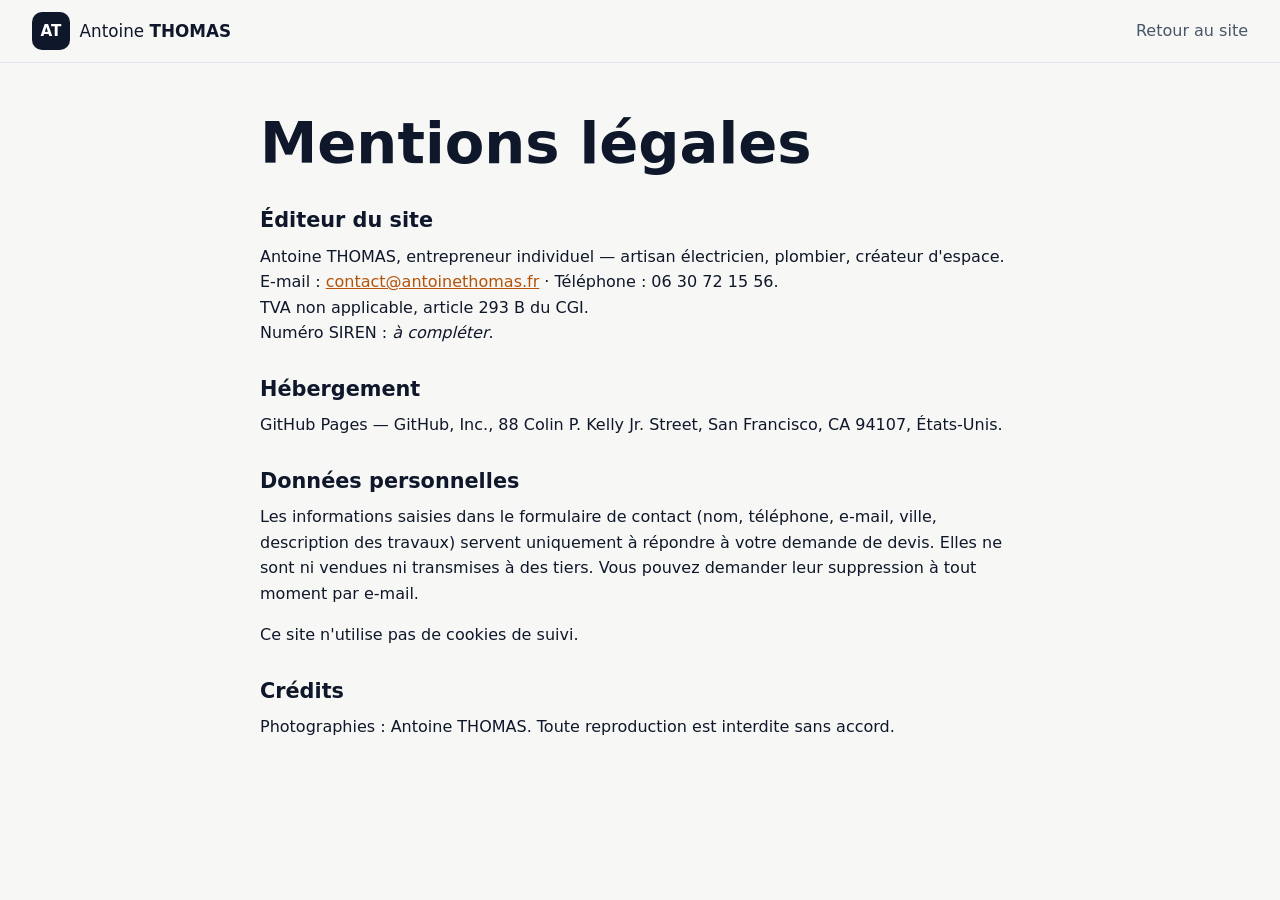
==== mentions-legales.html @ 08224533 "Première version du site antoinethomas.fr" ====
<!doctype html>
<html lang="fr">
<head>
  <meta charset="utf-8">
  <meta name="viewport" content="width=device-width, initial-scale=1">
  <title>Mentions légales — Antoine THOMAS</title>
  <meta name="robots" content="noindex">
  <link rel="icon" href="favicon.svg" type="image/svg+xml">
  <link rel="stylesheet" href="style.css">
</head>
<body>
<header class="topbar">
  <a class="brand" href="index.html"><span class="brand-mark" aria-hidden="true">AT</span><span class="brand-text">Antoine <strong>THOMAS</strong></span></a>
  <nav class="nav"><a href="index.html">Retour au site</a></nav>
</header>
<main class="container legal">
  <h1>Mentions légales</h1>
  <h2>Éditeur du site</h2>
  <p>Antoine THOMAS, entrepreneur individuel — artisan électricien, plombier, créateur d'espace.<br>
  E-mail : <a href="mailto:contact@antoinethomas.fr">contact@antoinethomas.fr</a> · Téléphone : 06 30 72 15 56.<br>
  TVA non applicable, article 293 B du CGI.<br>
  Numéro SIREN : <em>à compléter</em>.</p>
  <h2>Hébergement</h2>
  <p>GitHub Pages — GitHub, Inc., 88 Colin P. Kelly Jr. Street, San Francisco, CA 94107, États-Unis.</p>
  <h2>Données personnelles</h2>
  <p>Les informations saisies dans le formulaire de contact (nom, téléphone, e-mail, ville, description des travaux) servent uniquement à répondre à votre demande de devis. Elles ne sont ni vendues ni transmises à des tiers. Vous pouvez demander leur suppression à tout moment par e-mail.</p>
  <p>Ce site n'utilise pas de cookies de suivi.</p>
  <h2>Crédits</h2>
  <p>Photographies : Antoine THOMAS. Toute reproduction est interdite sans accord.</p>
</main>
</body>
</html>
---- style.css ----
:root {
  --bg: #f7f7f5;
  --bg-alt: #ffffff;
  --ink: #0f172a;
  --ink-soft: #475569;
  --line: #e2e8f0;
  --accent: #d97706;
  --accent-ink: #b45309;
  --accent-soft: #fff4e0;
  --dark: #0f172a;
  --dark-2: #1e293b;
  --radius: 14px;
  --shadow: 0 10px 30px rgba(15, 23, 42, .08);
  --font-title: "Outfit", "Segoe UI", system-ui, sans-serif;
  --font-body: "Inter", "Segoe UI", system-ui, sans-serif;
}

* { box-sizing: border-box; }
html { scroll-behavior: smooth; }
body {
  margin: 0;
  font-family: var(--font-body);
  color: var(--ink);
  background: var(--bg);
  line-height: 1.6;
  -webkit-font-smoothing: antialiased;
}
img { max-width: 100%; display: block; }
a { color: var(--accent-ink); }
h1, h2, h3 { font-family: var(--font-title); line-height: 1.15; margin: 0 0 .5em; }
h1 { font-size: clamp(2.2rem, 5vw, 3.6rem); font-weight: 700; }
h2 { font-size: clamp(1.7rem, 3.2vw, 2.4rem); font-weight: 700; }
h3 { font-size: 1.2rem; font-weight: 700; }
p { margin: 0 0 1em; }

.container { width: min(1120px, 100% - 2rem); margin-inline: auto; }
.section { padding-block: clamp(3.5rem, 8vw, 6rem); }
.section-alt { background: var(--bg-alt); border-top: 1px solid var(--line); border-bottom: 1px solid var(--line); }
.section-intro { color: var(--ink-soft); max-width: 60ch; }
.eyebrow {
  text-transform: uppercase;
  letter-spacing: .12em;
  font-size: .78rem;
  font-weight: 600;
  color: var(--accent-ink);
  margin-bottom: .6em;
}

/* Buttons */
.btn {
  display: inline-flex; align-items: center; justify-content: center; gap: .5rem;
  padding: .85rem 1.4rem; border-radius: 999px; font-weight: 600; text-decoration: none;
  border: 1px solid transparent; cursor: pointer; font-family: var(--font-body); font-size: 1rem;
  transition: transform .15s ease, box-shadow .15s ease, background .15s ease;
}
.btn:hover { transform: translateY(-1px); }
.btn-primary { background: var(--accent); color: #fff; box-shadow: 0 6px 18px rgba(217, 119, 6, .35); }
.btn-primary:hover { background: var(--accent-ink); }
.btn-ghost { background: transparent; color: #fff; border-color: rgba(255,255,255,.45); }
.btn-ghost:hover { background: rgba(255,255,255,.1); }
.btn-small { padding: .55rem 1rem; font-size: .92rem; }

/* Top bar */
.topbar {
  position: sticky; top: 0; z-index: 20;
  display: flex; align-items: center; gap: 1.5rem;
  padding: .75rem clamp(1rem, 3vw, 2rem);
  background: rgba(247, 247, 245, .9);
  backdrop-filter: blur(10px);
  border-bottom: 1px solid var(--line);
}
.brand { display: flex; align-items: center; gap: .6rem; text-decoration: none; color: var(--ink); margin-right: auto; }
.brand-mark {
  width: 38px; height: 38px; border-radius: 10px; display: grid; place-items: center;
  background: var(--dark); color: #fff; font-family: var(--font-title); font-weight: 700; font-size: .95rem;
}
.brand-text { font-family: var(--font-title); font-size: 1.05rem; }
.nav { display: flex; gap: 1.4rem; }
.nav a { text-decoration: none; color: var(--ink-soft); font-weight: 500; }
.nav a:hover { color: var(--ink); }
.nav-toggle { display: none; background: none; border: 0; padding: .4rem; cursor: pointer; }
.nav-toggle span { display: block; width: 24px; height: 2px; background: var(--ink); margin: 5px 0; border-radius: 2px; }
.mobile-nav { display: flex; flex-direction: column; background: var(--bg-alt); border-bottom: 1px solid var(--line); }
.mobile-nav a { padding: .9rem 1.5rem; text-decoration: none; color: var(--ink); font-weight: 500; border-top: 1px solid var(--line); }

/* Hero */
.hero {
  background:
    radial-gradient(900px 500px at 85% -10%, rgba(217, 119, 6, .35), transparent 60%),
    linear-gradient(160deg, var(--dark) 0%, var(--dark-2) 100%);
  color: #fff;
  padding-block: clamp(4rem, 10vw, 7.5rem);
}
.hero-inner { width: min(1120px, 100% - 2rem); margin-inline: auto; max-width: 720px; margin-left: max(1rem, (100% - 1120px) / 2); }
.hero .eyebrow { color: #fbbf24; }
.hero .accent { color: #fbbf24; }
.lead { font-size: 1.15rem; color: rgba(255,255,255,.82); max-width: 56ch; }
.hero-actions { display: flex; flex-wrap: wrap; gap: .8rem; margin: 1.6rem 0; }
.hero-points { display: flex; flex-wrap: wrap; gap: .6rem 1.4rem; padding: 0; margin: 0; list-style: none; color: rgba(255,255,255,.8); font-size: .95rem; }
.hero-points li::before { content: "✓"; color: #fbbf24; margin-right: .45rem; font-weight: 700; }

/* Cards */
.cards { display: grid; grid-template-columns: repeat(auto-fit, minmax(260px, 1fr)); gap: 1.2rem; margin-top: 1.5rem; }
.card { background: var(--bg-alt); border: 1px solid var(--line); border-radius: var(--radius); padding: 1.6rem; box-shadow: var(--shadow); }
.card p { color: var(--ink-soft); margin: 0; }
.card-icon { width: 48px; height: 48px; border-radius: 12px; background: var(--accent-soft); display: grid; place-items: center; margin-bottom: 1rem; }
.card-icon svg { width: 26px; height: 26px; fill: var(--accent); }

/* Portfolio */
.filters { display: flex; flex-wrap: wrap; gap: .5rem; margin: 1.2rem 0 1.6rem; }
.chip {
  border: 1px solid var(--line); background: var(--bg-alt); color: var(--ink-soft);
  padding: .45rem 1rem; border-radius: 999px; cursor: pointer; font: inherit; font-size: .92rem; font-weight: 500;
}
.chip.is-active { background: var(--dark); color: #fff; border-color: var(--dark); }
.portfolio { display: grid; grid-template-columns: repeat(auto-fill, minmax(320px, 1fr)); gap: 1.4rem; }
.portfolio-empty { color: var(--ink-soft); grid-column: 1 / -1; }
.project { background: var(--bg); border: 1px solid var(--line); border-radius: var(--radius); overflow: hidden; box-shadow: var(--shadow); }
.project-head { display: flex; justify-content: space-between; align-items: baseline; gap: 1rem; padding: .9rem 1.1rem .2rem; }
.project h3 { font-size: 1.05rem; margin: 0; }
.project-cat { font-size: .78rem; text-transform: uppercase; letter-spacing: .08em; color: var(--accent-ink); font-weight: 600; white-space: nowrap; }
.project-note { padding: 0 1.1rem .9rem; color: var(--ink-soft); font-size: .92rem; margin: 0; }

.ba { position: relative; aspect-ratio: 4 / 3; overflow: hidden; background: #e5e7eb; user-select: none; touch-action: pan-y; }
.ba img { position: absolute; inset: 0; width: 100%; height: 100%; object-fit: cover; }
.ba-after { clip-path: inset(0 0 0 var(--cut, 50%)); }
.ba-handle {
  position: absolute; top: 0; bottom: 0; left: var(--cut, 50%); width: 2px; background: #fff;
  transform: translateX(-1px); box-shadow: 0 0 0 1px rgba(0,0,0,.15); pointer-events: none;
}
.ba-handle::after {
  content: "⟷"; position: absolute; top: 50%; left: 50%; transform: translate(-50%, -50%);
  width: 40px; height: 40px; border-radius: 50%; background: #fff; color: var(--ink);
  display: grid; place-items: center; font-size: 1.1rem; box-shadow: 0 4px 12px rgba(0,0,0,.25);
}
.ba-range { position: absolute; inset: 0; width: 100%; height: 100%; margin: 0; opacity: 0; cursor: ew-resize; }
.ba-tag {
  position: absolute; top: .7rem; padding: .25rem .6rem; border-radius: 6px; font-size: .75rem; font-weight: 600;
  letter-spacing: .06em; text-transform: uppercase; background: rgba(15, 23, 42, .75); color: #fff; pointer-events: none;
}
.ba-tag-before { left: .7rem; }
.ba-tag-after { right: .7rem; background: rgba(217, 119, 6, .9); }

/* About */
.about { display: grid; grid-template-columns: 1.4fr 1fr; gap: 2.5rem; align-items: start; }
.about-points { padding-left: 1.2rem; color: var(--ink-soft); }
.about-points li { margin-bottom: .4rem; }
.about-card { background: var(--dark); color: #fff; border-radius: var(--radius); padding: 1.8rem; }
.about-card h3 { color: #fbbf24; font-size: .85rem; text-transform: uppercase; letter-spacing: .1em; margin: 0 0 .3rem; }
.about-card p { color: rgba(255,255,255,.85); margin-bottom: 1.2rem; }
.about-card .btn { width: 100%; margin-top: .4rem; }

/* Contact */
.contact { display: grid; grid-template-columns: 1fr 1.2fr; gap: 2.5rem; align-items: start; }
.contact-list { list-style: none; padding: 0; margin: 1.2rem 0 0; display: grid; gap: .8rem; }
.contact-list li { display: grid; gap: .1rem; }
.contact-label { font-size: .78rem; text-transform: uppercase; letter-spacing: .08em; color: var(--ink-soft); font-weight: 600; }
.contact-list a { font-weight: 600; text-decoration: none; color: var(--ink); }
.contact-form { background: var(--bg); border: 1px solid var(--line); border-radius: var(--radius); padding: 1.6rem; box-shadow: var(--shadow); display: grid; gap: 1rem; }
.field { display: grid; gap: .35rem; }
.field-row { display: grid; grid-template-columns: 1fr 1fr; gap: 1rem; }
.field label { font-size: .88rem; font-weight: 600; }
.field input, .field textarea {
  font: inherit; padding: .75rem .9rem; border: 1px solid #cbd5e1; border-radius: 10px; background: #fff; color: var(--ink); width: 100%;
}
.field input:focus, .field textarea:focus { outline: 2px solid var(--accent); outline-offset: 1px; border-color: var(--accent); }
.field-hp { position: absolute; left: -9999px; width: 1px; height: 1px; overflow: hidden; }
.form-status { margin: 0; min-height: 1.4em; font-size: .95rem; color: var(--ink-soft); }
.form-status.ok { color: #15803d; font-weight: 600; }
.form-status.err { color: #b91c1c; font-weight: 600; }

/* Footer */
.footer { background: var(--dark); color: rgba(255,255,255,.8); padding-block: 2.5rem; font-size: .92rem; }
.footer a { color: #fbbf24; text-decoration: none; }
.footer-inner p { margin-bottom: .5rem; }
.footer-legal { color: rgba(255,255,255,.55); font-size: .85rem; }

/* Legal page */
.legal { padding-block: 3rem; max-width: 760px; }
.legal h2 { font-size: 1.3rem; margin-top: 2rem; }

@media (max-width: 860px) {
  .nav, .topbar .btn-small { display: none; }
  .nav-toggle { display: block; }
  .about, .contact { grid-template-columns: 1fr; }
}
@media (max-width: 560px) {
  .field-row { grid-template-columns: 1fr; }
  .portfolio { grid-template-columns: 1fr; }
}
@media (prefers-reduced-motion: reduce) {
  html { scroll-behavior: auto; }
  .btn { transition: none; }
}
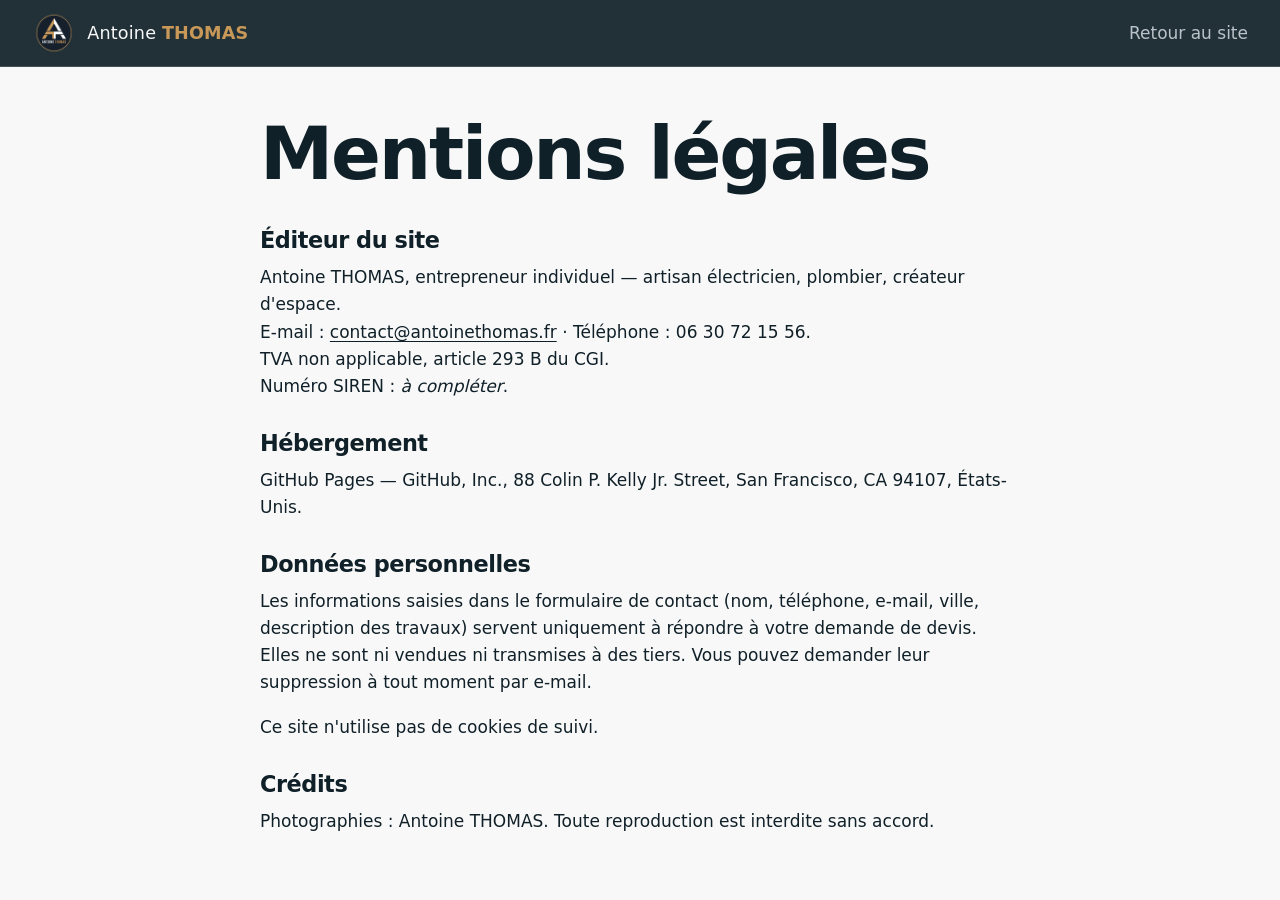
==== commit d53c6efc: "Nouvelle identité visuelle du site (pages, styles, scripts)" ====
--- a/mentions-legales.html
+++ b/mentions-legales.html
@@ -5,12 +5,13 @@
   <meta name="viewport" content="width=device-width, initial-scale=1">
   <title>Mentions légales — Antoine THOMAS</title>
   <meta name="robots" content="noindex">
-  <link rel="icon" href="favicon.svg" type="image/svg+xml">
+  <link rel="icon" href="assets/icon-32.png" sizes="32x32" type="image/png">
+  <link rel="apple-touch-icon" href="assets/icon-180.png">
   <link rel="stylesheet" href="style.css">
 </head>
 <body>
 <header class="topbar">
-  <a class="brand" href="index.html"><span class="brand-mark" aria-hidden="true">AT</span><span class="brand-text">Antoine <strong>THOMAS</strong></span></a>
+  <a class="brand" href="index.html"><img class="brand-badge" src="assets/icon-192.png" width="44" height="44" alt=""><span class="brand-text">Antoine <b>THOMAS</b></span></a>
   <nav class="nav"><a href="index.html">Retour au site</a></nav>
 </header>
 <main class="container legal">
--- a/style.css
+++ b/style.css
@@ -1,194 +1,254 @@
+/* Antoine THOMAS — site vitrine. Palette du logo : bleu nuit, or, blanc. */
 :root {
-  --bg: #f7f7f5;
-  --bg-alt: #ffffff;
-  --ink: #0f172a;
-  --ink-soft: #475569;
-  --line: #e2e8f0;
-  --accent: #d97706;
-  --accent-ink: #b45309;
-  --accent-soft: #fff4e0;
-  --dark: #0f172a;
-  --dark-2: #1e293b;
+  --navy: #102028;
+  --navy-2: #182c37;
+  --navy-3: #22384a;
+  --gold: #c89858;
+  --gold-2: #dcb072;
+  --gold-ink: #8a5f2a;
+  --white: #f8f8f8;
+  --paper: #ffffff;
+  --alt: #eef0f1;
+  --ink: #102028;
+  --ink-2: #3f4f5b;
+  --ink-3: #5f6d78;
+  --line: rgba(16, 32, 40, .12);
+  --line-on-navy: rgba(248, 248, 248, .16);
+  --on-navy: #f8f8f8;
+  --on-navy-2: #b9c3c9;
   --radius: 14px;
-  --shadow: 0 10px 30px rgba(15, 23, 42, .08);
-  --font-title: "Outfit", "Segoe UI", system-ui, sans-serif;
-  --font-body: "Inter", "Segoe UI", system-ui, sans-serif;
-}
-
-* { box-sizing: border-box; }
-html { scroll-behavior: smooth; }
+  --shadow: 0 18px 40px -18px rgba(16, 32, 40, .35);
+  --display: "Bricolage Grotesque", "Segoe UI", system-ui, sans-serif;
+  --body: "Figtree", "Segoe UI", system-ui, sans-serif;
+  --ease: cubic-bezier(.16, 1, .3, 1);
+  --container: 1160px;
+}
+
+*, *::before, *::after { box-sizing: border-box; }
+html { scroll-behavior: smooth; -webkit-text-size-adjust: 100%; }
 body {
   margin: 0;
-  font-family: var(--font-body);
+  font-family: var(--body);
+  font-size: 1.0625rem;
+  line-height: 1.6;
   color: var(--ink);
-  background: var(--bg);
-  line-height: 1.6;
+  background: var(--white);
   -webkit-font-smoothing: antialiased;
-}
-img { max-width: 100%; display: block; }
-a { color: var(--accent-ink); }
-h1, h2, h3 { font-family: var(--font-title); line-height: 1.15; margin: 0 0 .5em; }
-h1 { font-size: clamp(2.2rem, 5vw, 3.6rem); font-weight: 700; }
-h2 { font-size: clamp(1.7rem, 3.2vw, 2.4rem); font-weight: 700; }
-h3 { font-size: 1.2rem; font-weight: 700; }
+  caret-color: var(--gold);
+}
+::selection { background: var(--gold); color: var(--navy); }
+:focus-visible { outline: 3px solid var(--gold); outline-offset: 3px; border-radius: 4px; }
+html { scrollbar-color: var(--navy-3) var(--white); scrollbar-width: thin; }
+img, video { max-width: 100%; display: block; }
+a { color: inherit; text-decoration-thickness: 1px; text-underline-offset: .18em; }
 p { margin: 0 0 1em; }
-
-.container { width: min(1120px, 100% - 2rem); margin-inline: auto; }
-.section { padding-block: clamp(3.5rem, 8vw, 6rem); }
-.section-alt { background: var(--bg-alt); border-top: 1px solid var(--line); border-bottom: 1px solid var(--line); }
-.section-intro { color: var(--ink-soft); max-width: 60ch; }
-.eyebrow {
-  text-transform: uppercase;
-  letter-spacing: .12em;
-  font-size: .78rem;
-  font-weight: 600;
-  color: var(--accent-ink);
-  margin-bottom: .6em;
-}
-
-/* Buttons */
+h1, h2, h3 { font-family: var(--display); line-height: 1.05; margin: 0 0 .5em; letter-spacing: -.02em; text-wrap: balance; }
+h1 { font-size: clamp(2.6rem, 6vw, 4.6rem); font-weight: 800; letter-spacing: -.03em; }
+h2 { font-size: clamp(2rem, 3.6vw, 3rem); font-weight: 700; }
+h3 { font-size: 1.35rem; font-weight: 700; }
+.container { width: min(var(--container), 100%); margin-inline: auto; }
+.section { padding-block: clamp(4rem, 9vw, 7rem); padding-inline: 1.25rem; }
+.section-alt { background: var(--alt); }
+.section-navy { background: var(--navy); color: var(--on-navy); }
+.section-head { max-width: 62ch; margin-bottom: clamp(1.5rem, 3vw, 2.5rem); }
+.section-intro { color: var(--ink-2); font-size: 1.125rem; margin: 0; }
+.section-navy .section-intro { color: var(--on-navy-2); }
+
+/* Boutons */
 .btn {
   display: inline-flex; align-items: center; justify-content: center; gap: .5rem;
-  padding: .85rem 1.4rem; border-radius: 999px; font-weight: 600; text-decoration: none;
-  border: 1px solid transparent; cursor: pointer; font-family: var(--font-body); font-size: 1rem;
-  transition: transform .15s ease, box-shadow .15s ease, background .15s ease;
-}
-.btn:hover { transform: translateY(-1px); }
-.btn-primary { background: var(--accent); color: #fff; box-shadow: 0 6px 18px rgba(217, 119, 6, .35); }
-.btn-primary:hover { background: var(--accent-ink); }
-.btn-ghost { background: transparent; color: #fff; border-color: rgba(255,255,255,.45); }
-.btn-ghost:hover { background: rgba(255,255,255,.1); }
-.btn-small { padding: .55rem 1rem; font-size: .92rem; }
-
-/* Top bar */
+  padding: .9rem 1.5rem; border-radius: 999px; font-weight: 600; text-decoration: none;
+  border: 1.5px solid transparent; cursor: pointer; font-family: var(--body); font-size: 1rem; line-height: 1.2;
+  transition: transform .35s var(--ease), background .25s var(--ease), color .25s var(--ease), box-shadow .35s var(--ease);
+}
+.btn:hover { transform: translateY(-2px); }
+.btn:active { transform: translateY(0); }
+.btn-gold { background: var(--gold); color: var(--navy); box-shadow: 0 10px 22px -12px rgba(0, 0, 0, .55); }
+.btn-gold:hover { background: var(--gold-2); }
+.btn-outline { background: transparent; color: var(--on-navy); border-color: rgba(248, 248, 248, .5); }
+.btn-outline:hover { background: rgba(248, 248, 248, .08); border-color: var(--on-navy); }
+.btn-navy { background: var(--navy); color: var(--on-navy); }
+.btn-navy:hover { background: var(--navy-3); }
+.btn-small { padding: .6rem 1.1rem; font-size: .95rem; }
+.btn[disabled] { opacity: .6; cursor: progress; transform: none; }
+
+/* En-tête */
 .topbar {
-  position: sticky; top: 0; z-index: 20;
+  position: sticky; top: 0; z-index: 30;
   display: flex; align-items: center; gap: 1.5rem;
-  padding: .75rem clamp(1rem, 3vw, 2rem);
-  background: rgba(247, 247, 245, .9);
-  backdrop-filter: blur(10px);
-  border-bottom: 1px solid var(--line);
-}
-.brand { display: flex; align-items: center; gap: .6rem; text-decoration: none; color: var(--ink); margin-right: auto; }
-.brand-mark {
-  width: 38px; height: 38px; border-radius: 10px; display: grid; place-items: center;
-  background: var(--dark); color: #fff; font-family: var(--font-title); font-weight: 700; font-size: .95rem;
-}
-.brand-text { font-family: var(--font-title); font-size: 1.05rem; }
-.nav { display: flex; gap: 1.4rem; }
-.nav a { text-decoration: none; color: var(--ink-soft); font-weight: 500; }
-.nav a:hover { color: var(--ink); }
-.nav-toggle { display: none; background: none; border: 0; padding: .4rem; cursor: pointer; }
-.nav-toggle span { display: block; width: 24px; height: 2px; background: var(--ink); margin: 5px 0; border-radius: 2px; }
-.mobile-nav { display: flex; flex-direction: column; background: var(--bg-alt); border-bottom: 1px solid var(--line); }
-.mobile-nav a { padding: .9rem 1.5rem; text-decoration: none; color: var(--ink); font-weight: 500; border-top: 1px solid var(--line); }
+  padding: .7rem clamp(1rem, 3vw, 2rem);
+  background: rgba(16, 32, 40, .92);
+  backdrop-filter: saturate(140%) blur(12px);
+  color: var(--on-navy);
+  border-bottom: 1px solid var(--line-on-navy);
+}
+.brand { display: flex; align-items: center; gap: .7rem; text-decoration: none; margin-right: auto; }
+.brand-badge { width: 44px; height: 44px; border-radius: 50%; }
+.brand-text { font-family: var(--display); font-size: 1.1rem; letter-spacing: .01em; }
+.brand-text b { color: var(--gold); font-weight: 700; }
+.nav { display: flex; gap: 1.6rem; }
+.nav a { text-decoration: none; color: var(--on-navy-2); font-weight: 500; transition: color .2s; }
+.nav a:hover { color: var(--on-navy); }
+.nav-toggle { display: none; background: none; border: 0; padding: .55rem; cursor: pointer; }
+.nav-toggle span { display: block; width: 24px; height: 2px; background: var(--on-navy); margin: 6px 0; border-radius: 2px; transition: transform .3s var(--ease), opacity .2s; }
+.nav-toggle[aria-expanded="true"] span:first-child { transform: translateY(4px) rotate(45deg); }
+.nav-toggle[aria-expanded="true"] span:last-child { transform: translateY(-4px) rotate(-45deg); }
+.mobile-nav { position: sticky; top: 61px; z-index: 29; display: flex; flex-direction: column; background: var(--navy-2); color: var(--on-navy); border-bottom: 1px solid var(--line-on-navy); }
+.mobile-nav[hidden] { display: none; }
+.mobile-nav a { padding: 1rem 1.5rem; text-decoration: none; font-weight: 500; border-top: 1px solid var(--line-on-navy); }
+.mobile-nav-cta { color: var(--gold); font-weight: 600; }
 
 /* Hero */
-.hero {
-  background:
-    radial-gradient(900px 500px at 85% -10%, rgba(217, 119, 6, .35), transparent 60%),
-    linear-gradient(160deg, var(--dark) 0%, var(--dark-2) 100%);
-  color: #fff;
-  padding-block: clamp(4rem, 10vw, 7.5rem);
-}
-.hero-inner { width: min(1120px, 100% - 2rem); margin-inline: auto; max-width: 720px; margin-left: max(1rem, (100% - 1120px) / 2); }
-.hero .eyebrow { color: #fbbf24; }
-.hero .accent { color: #fbbf24; }
-.lead { font-size: 1.15rem; color: rgba(255,255,255,.82); max-width: 56ch; }
-.hero-actions { display: flex; flex-wrap: wrap; gap: .8rem; margin: 1.6rem 0; }
-.hero-points { display: flex; flex-wrap: wrap; gap: .6rem 1.4rem; padding: 0; margin: 0; list-style: none; color: rgba(255,255,255,.8); font-size: .95rem; }
-.hero-points li::before { content: "✓"; color: #fbbf24; margin-right: .45rem; font-weight: 700; }
-
-/* Cards */
-.cards { display: grid; grid-template-columns: repeat(auto-fit, minmax(260px, 1fr)); gap: 1.2rem; margin-top: 1.5rem; }
-.card { background: var(--bg-alt); border: 1px solid var(--line); border-radius: var(--radius); padding: 1.6rem; box-shadow: var(--shadow); }
-.card p { color: var(--ink-soft); margin: 0; }
-.card-icon { width: 48px; height: 48px; border-radius: 12px; background: var(--accent-soft); display: grid; place-items: center; margin-bottom: 1rem; }
-.card-icon svg { width: 26px; height: 26px; fill: var(--accent); }
-
-/* Portfolio */
-.filters { display: flex; flex-wrap: wrap; gap: .5rem; margin: 1.2rem 0 1.6rem; }
+.hero { background: var(--navy); color: var(--on-navy); padding: clamp(3rem, 7vw, 6rem) 1.25rem clamp(3.5rem, 7vw, 6rem); overflow: hidden; }
+.hero-grid { display: grid; grid-template-columns: minmax(0, 1.25fr) minmax(280px, .75fr); gap: clamp(2rem, 5vw, 5rem); align-items: center; }
+.hero h1 em { font-style: normal; color: inherit; }
+.lead { font-size: clamp(1.1rem, 1.6vw, 1.3rem); color: var(--on-navy-2); max-width: 52ch; margin-bottom: 1.8rem; }
+.hero-actions { display: flex; flex-wrap: wrap; gap: .8rem; margin-bottom: 2rem; }
+.hero-meta { color: var(--on-navy-2); font-size: .95rem; line-height: 1.7; margin: 0; }
+.hero-meta a { color: var(--gold); text-decoration: none; }
+.hero-meta a:hover { text-decoration: underline; }
+
+.phone {
+  position: relative; aspect-ratio: 9 / 16; border-radius: var(--radius); overflow: hidden;
+  background: var(--navy-2); box-shadow: 0 30px 60px -30px rgba(0, 0, 0, .8), 0 0 0 1px rgba(248, 248, 248, .08);
+  isolation: isolate;
+}
+.phone video { position: absolute; inset: 0; width: 100%; height: 100%; object-fit: cover; }
+.phone-light { box-shadow: var(--shadow), 0 0 0 1px var(--line); background: var(--alt); }
+.hero-video { margin: 0; width: min(100%, 400px); justify-self: end; }
+.hero-video figcaption, .video-figure figcaption { margin-top: .9rem; font-size: .92rem; color: var(--on-navy-2); line-height: 1.5; }
+.hero-video figcaption a, .video-figure figcaption a { color: var(--gold); white-space: nowrap; }
+.phone-tag { position: absolute; left: .9rem; top: .9rem; z-index: 2; background: var(--gold); color: var(--navy); font-weight: 700; font-size: .76rem; letter-spacing: .06em; text-transform: uppercase; padding: .38rem .7rem; border-radius: 6px; }
+
+/* Réalisations */
+.filters { display: flex; flex-wrap: wrap; gap: .5rem; margin: 0 0 1.8rem; }
 .chip {
-  border: 1px solid var(--line); background: var(--bg-alt); color: var(--ink-soft);
-  padding: .45rem 1rem; border-radius: 999px; cursor: pointer; font: inherit; font-size: .92rem; font-weight: 500;
-}
-.chip.is-active { background: var(--dark); color: #fff; border-color: var(--dark); }
-.portfolio { display: grid; grid-template-columns: repeat(auto-fill, minmax(320px, 1fr)); gap: 1.4rem; }
-.portfolio-empty { color: var(--ink-soft); grid-column: 1 / -1; }
-.project { background: var(--bg); border: 1px solid var(--line); border-radius: var(--radius); overflow: hidden; box-shadow: var(--shadow); }
-.project-head { display: flex; justify-content: space-between; align-items: baseline; gap: 1rem; padding: .9rem 1.1rem .2rem; }
-.project h3 { font-size: 1.05rem; margin: 0; }
-.project-cat { font-size: .78rem; text-transform: uppercase; letter-spacing: .08em; color: var(--accent-ink); font-weight: 600; white-space: nowrap; }
-.project-note { padding: 0 1.1rem .9rem; color: var(--ink-soft); font-size: .92rem; margin: 0; }
-
-.ba { position: relative; aspect-ratio: 4 / 3; overflow: hidden; background: #e5e7eb; user-select: none; touch-action: pan-y; }
+  border: 1.5px solid var(--line); background: var(--paper); color: var(--ink-2);
+  padding: .5rem 1.05rem; border-radius: 999px; cursor: pointer; font: inherit; font-size: .95rem; font-weight: 500;
+  transition: background .2s, color .2s, border-color .2s;
+}
+.chip:hover { border-color: var(--navy); color: var(--ink); }
+.chip.is-active { background: var(--gold); color: var(--navy); border-color: var(--gold); }
+.portfolio { display: grid; grid-template-columns: repeat(auto-fill, minmax(340px, 1fr)); gap: 1.6rem; }
+.portfolio-empty { color: var(--ink-3); grid-column: 1 / -1; margin: 0; }
+.project { display: grid; gap: .8rem; }
+.project-head { display: flex; justify-content: space-between; align-items: baseline; gap: 1rem; order: 2; }
+.project h3 { font-size: 1.15rem; margin: 0; }
+.project-cat { font-size: .82rem; font-weight: 600; color: var(--gold-ink); white-space: nowrap; }
+.project-note { order: 3; color: var(--ink-2); font-size: .95rem; margin: 0; }
+
+.ba { position: relative; aspect-ratio: 4 / 3; overflow: hidden; border-radius: var(--radius); background: var(--alt); user-select: none; touch-action: pan-y; box-shadow: var(--shadow); }
 .ba img { position: absolute; inset: 0; width: 100%; height: 100%; object-fit: cover; }
 .ba-after { clip-path: inset(0 0 0 var(--cut, 50%)); }
-.ba-handle {
-  position: absolute; top: 0; bottom: 0; left: var(--cut, 50%); width: 2px; background: #fff;
-  transform: translateX(-1px); box-shadow: 0 0 0 1px rgba(0,0,0,.15); pointer-events: none;
-}
+.ba-handle { position: absolute; top: 0; bottom: 0; left: var(--cut, 50%); width: 2px; background: var(--white); transform: translateX(-1px); box-shadow: 0 0 0 1px rgba(16, 32, 40, .2); pointer-events: none; }
 .ba-handle::after {
-  content: "⟷"; position: absolute; top: 50%; left: 50%; transform: translate(-50%, -50%);
-  width: 40px; height: 40px; border-radius: 50%; background: #fff; color: var(--ink);
-  display: grid; place-items: center; font-size: 1.1rem; box-shadow: 0 4px 12px rgba(0,0,0,.25);
+  content: ""; position: absolute; top: 50%; left: 50%; width: 44px; height: 44px; border-radius: 50%;
+  transform: translate(-50%, -50%); background: var(--white); box-shadow: 0 6px 16px rgba(16, 32, 40, .35);
+  background-image: url("data:image/svg+xml,%3Csvg xmlns='http://www.w3.org/2000/svg' viewBox='0 0 24 24' fill='none' stroke='%23102028' stroke-width='2.2' stroke-linecap='round' stroke-linejoin='round'%3E%3Cpath d='M9 6 3 12l6 6M15 6l6 6-6 6'/%3E%3C/svg%3E");
+  background-size: 22px; background-repeat: no-repeat; background-position: center;
 }
 .ba-range { position: absolute; inset: 0; width: 100%; height: 100%; margin: 0; opacity: 0; cursor: ew-resize; }
-.ba-tag {
-  position: absolute; top: .7rem; padding: .25rem .6rem; border-radius: 6px; font-size: .75rem; font-weight: 600;
-  letter-spacing: .06em; text-transform: uppercase; background: rgba(15, 23, 42, .75); color: #fff; pointer-events: none;
-}
-.ba-tag-before { left: .7rem; }
-.ba-tag-after { right: .7rem; background: rgba(217, 119, 6, .9); }
-
-/* About */
-.about { display: grid; grid-template-columns: 1.4fr 1fr; gap: 2.5rem; align-items: start; }
-.about-points { padding-left: 1.2rem; color: var(--ink-soft); }
-.about-points li { margin-bottom: .4rem; }
-.about-card { background: var(--dark); color: #fff; border-radius: var(--radius); padding: 1.8rem; }
-.about-card h3 { color: #fbbf24; font-size: .85rem; text-transform: uppercase; letter-spacing: .1em; margin: 0 0 .3rem; }
-.about-card p { color: rgba(255,255,255,.85); margin-bottom: 1.2rem; }
-.about-card .btn { width: 100%; margin-top: .4rem; }
+.ba-range:focus-visible + .ba-handle::after { outline: 3px solid var(--gold); outline-offset: 2px; }
+.ba-tag { position: absolute; top: .8rem; padding: .3rem .65rem; border-radius: 6px; font-size: .74rem; font-weight: 700; letter-spacing: .08em; text-transform: uppercase; pointer-events: none; }
+.ba-tag-before { left: .8rem; background: rgba(16, 32, 40, .78); color: var(--on-navy); }
+.ba-tag-after { right: .8rem; background: var(--gold); color: var(--navy); }
+
+/* Métiers */
+.trades { display: grid; grid-template-columns: repeat(3, 1fr); border-top: 1px solid var(--line-on-navy); }
+.trade { padding: 2rem 2rem 2rem 0; border-right: 1px solid var(--line-on-navy); }
+.trade + .trade { padding-left: 2rem; }
+.trade:last-child { border-right: 0; padding-right: 0; }
+.trade h3 { font-size: 1.6rem; color: var(--on-navy); margin-bottom: .6em; }
+.trade p { color: var(--on-navy-2); margin: 0; }
+
+/* Vidéo */
+.video-grid { display: grid; grid-template-columns: minmax(260px, .7fr) minmax(0, 1.3fr); gap: clamp(2rem, 5vw, 5rem); align-items: center; }
+.video-figure { margin: 0; width: min(100%, 360px); }
+.video-figure figcaption { color: var(--ink-2); }
+.video-figure figcaption a { color: var(--gold-ink); }
+.video-copy p { color: var(--ink-2); max-width: 58ch; }
+.reel-strip { list-style: none; padding: 0; margin: 2rem 0 0; display: flex; gap: .8rem; }
+.reel-strip li { flex: 0 0 96px; }
+.reel-strip a { display: block; aspect-ratio: 9 / 16; border-radius: 12px; overflow: hidden; box-shadow: var(--shadow); transition: transform .35s var(--ease); }
+.reel-strip a:hover { transform: translateY(-3px); }
+.reel-strip img { width: 100%; height: 100%; object-fit: cover; }
+
+/* À propos */
+.about-grid { display: grid; grid-template-columns: minmax(0, 1.2fr) minmax(260px, .8fr); gap: clamp(2rem, 5vw, 5rem); align-items: center; }
+.about-copy p { color: var(--ink-2); max-width: 60ch; }
+.facts { display: grid; gap: 1rem; margin: 1.8rem 0 2rem; padding: 0; border-top: 1px solid var(--line); }
+.facts > div { display: grid; grid-template-columns: 11rem 1fr; gap: 1rem; padding-top: 1rem; border-bottom: 1px solid var(--line); padding-bottom: 1rem; }
+.facts dt { font-weight: 600; }
+.facts dd { margin: 0; color: var(--ink-2); }
+.about-photo { margin: 0; border-radius: var(--radius); overflow: hidden; aspect-ratio: 4 / 5; box-shadow: var(--shadow); }
+.about-photo img { width: 100%; height: 100%; object-fit: cover; object-position: center 40%; }
 
 /* Contact */
-.contact { display: grid; grid-template-columns: 1fr 1.2fr; gap: 2.5rem; align-items: start; }
-.contact-list { list-style: none; padding: 0; margin: 1.2rem 0 0; display: grid; gap: .8rem; }
-.contact-list li { display: grid; gap: .1rem; }
-.contact-label { font-size: .78rem; text-transform: uppercase; letter-spacing: .08em; color: var(--ink-soft); font-weight: 600; }
-.contact-list a { font-weight: 600; text-decoration: none; color: var(--ink); }
-.contact-form { background: var(--bg); border: 1px solid var(--line); border-radius: var(--radius); padding: 1.6rem; box-shadow: var(--shadow); display: grid; gap: 1rem; }
-.field { display: grid; gap: .35rem; }
-.field-row { display: grid; grid-template-columns: 1fr 1fr; gap: 1rem; }
-.field label { font-size: .88rem; font-weight: 600; }
-.field input, .field textarea {
-  font: inherit; padding: .75rem .9rem; border: 1px solid #cbd5e1; border-radius: 10px; background: #fff; color: var(--ink); width: 100%;
-}
-.field input:focus, .field textarea:focus { outline: 2px solid var(--accent); outline-offset: 1px; border-color: var(--accent); }
+.contact-grid { display: grid; grid-template-columns: minmax(0, .9fr) minmax(0, 1.1fr); gap: clamp(2rem, 5vw, 5rem); align-items: start; }
+.contact-copy p { color: var(--ink-2); max-width: 46ch; }
+.contact-list { list-style: none; padding: 0; margin: 1.6rem 0 0; display: grid; gap: 1rem; }
+.contact-list li { display: grid; gap: .15rem; padding-bottom: 1rem; border-bottom: 1px solid var(--line); }
+.contact-list span { font-size: .95rem; font-weight: 600; color: var(--ink); }
+.contact-list a { font-weight: 500; color: var(--ink-2); text-decoration: none; }
+.contact-list a:hover { color: var(--gold-ink); }
+.contact-form { display: grid; gap: 1.1rem; }
+.field { display: grid; gap: .4rem; }
+.field-row { display: grid; grid-template-columns: 1fr 1fr; gap: 1.1rem; }
+.field label { font-size: .92rem; font-weight: 600; }
+.field input, .field textarea { font: inherit; padding: .8rem .95rem; border: 1.5px solid var(--line); border-radius: 10px; background: var(--white); color: var(--ink); width: 100%; transition: border-color .2s, box-shadow .2s; }
+.field input::placeholder, .field textarea::placeholder { color: var(--ink-3); }
+.field input:focus, .field textarea:focus { outline: none; border-color: var(--gold); box-shadow: 0 0 0 3px rgba(200, 152, 88, .3); }
 .field-hp { position: absolute; left: -9999px; width: 1px; height: 1px; overflow: hidden; }
-.form-status { margin: 0; min-height: 1.4em; font-size: .95rem; color: var(--ink-soft); }
-.form-status.ok { color: #15803d; font-weight: 600; }
-.form-status.err { color: #b91c1c; font-weight: 600; }
-
-/* Footer */
-.footer { background: var(--dark); color: rgba(255,255,255,.8); padding-block: 2.5rem; font-size: .92rem; }
-.footer a { color: #fbbf24; text-decoration: none; }
-.footer-inner p { margin-bottom: .5rem; }
-.footer-legal { color: rgba(255,255,255,.55); font-size: .85rem; }
-
-/* Legal page */
+.form-status { margin: 0; min-height: 1.4em; font-size: .95rem; color: var(--ink-2); }
+.form-status.ok { color: #1f6b3a; font-weight: 600; }
+.form-status.err { color: #a13a2e; font-weight: 600; }
+
+/* Pied de page */
+.footer { background: var(--navy); color: var(--on-navy-2); padding: 3rem 1.25rem 2rem; }
+.footer-grid { display: flex; justify-content: space-between; align-items: flex-start; gap: 2rem; flex-wrap: wrap; padding-bottom: 1.5rem; border-bottom: 1px solid var(--line-on-navy); }
+.footer-brand { display: flex; align-items: center; gap: 1rem; }
+.footer-brand img { border-radius: 50%; }
+.footer-brand p { margin: 0; line-height: 1.5; }
+.footer-links { list-style: none; padding: 0; margin: 0; display: grid; gap: .4rem; text-align: right; }
+.footer-links a { text-decoration: none; color: var(--on-navy); }
+.footer-links a:hover { color: var(--gold); }
+.footer-legal { font-size: .85rem; margin: 1.2rem auto 0; }
+
+/* Page mentions légales */
 .legal { padding-block: 3rem; max-width: 760px; }
-.legal h2 { font-size: 1.3rem; margin-top: 2rem; }
-
-@media (max-width: 860px) {
-  .nav, .topbar .btn-small { display: none; }
+.legal h2 { font-size: 1.4rem; margin-top: 2rem; }
+
+/* Apparitions */
+.reveal { opacity: 0; transform: translateY(24px); transition: opacity .9s var(--ease), transform .9s var(--ease); }
+.reveal.in { opacity: 1; transform: none; }
+
+@media (max-width: 900px) {
+  .nav, .topbar-cta { display: none; }
   .nav-toggle { display: block; }
-  .about, .contact { grid-template-columns: 1fr; }
+  .hero-grid { grid-template-columns: 1fr; }
+  .hero-copy { display: contents; }
+  .hero-copy h1 { order: 1; }
+  .hero-video { order: 2; width: 100%; justify-self: stretch; margin-bottom: .4rem; }
+  .lead { order: 3; }
+  .hero-actions { order: 4; }
+  .hero-meta { order: 5; }
+  .trades { grid-template-columns: 1fr; }
+  .trade, .trade + .trade { padding: 1.6rem 0; border-right: 0; border-bottom: 1px solid var(--line-on-navy); }
+  .trade:last-child { border-bottom: 0; }
+  .video-grid, .about-grid, .contact-grid { grid-template-columns: 1fr; }
+  .video-figure { order: 2; }
+  .about-photo { aspect-ratio: 4 / 5; }
+  .footer-links { text-align: left; }
 }
 @media (max-width: 560px) {
   .field-row { grid-template-columns: 1fr; }
   .portfolio { grid-template-columns: 1fr; }
+  .facts > div { grid-template-columns: 1fr; gap: .2rem; }
+  .btn { width: 100%; }
+  .hero-actions .btn { width: auto; flex: 1 1 auto; }
 }
 @media (prefers-reduced-motion: reduce) {
   html { scroll-behavior: auto; }
-  .btn { transition: none; }
-}
+  .btn, .reel-strip a { transition: none; }
+  .reveal { opacity: 1; transform: none; transition: none; }
+}
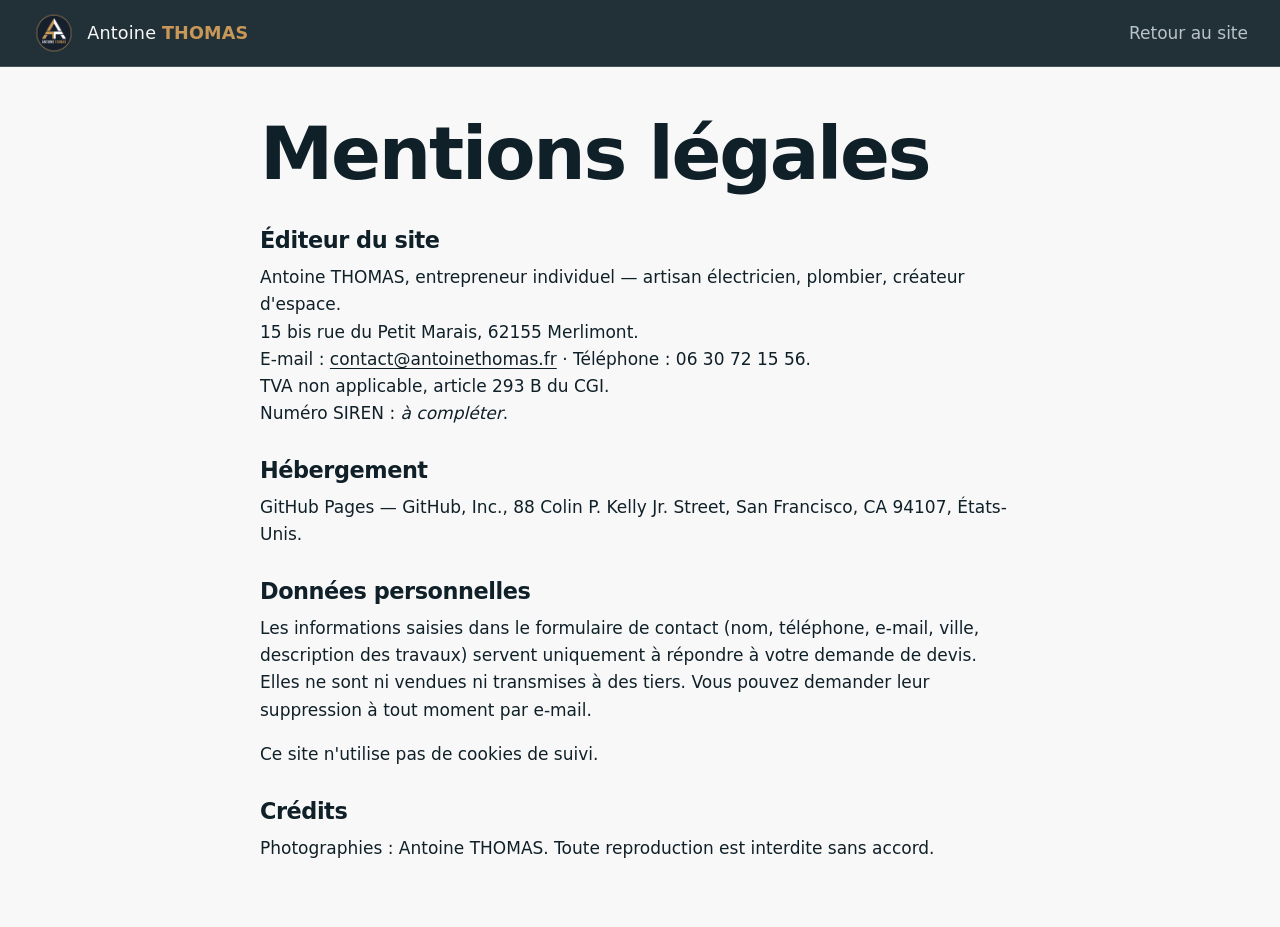
==== commit 021e981c: "Section Avis (extraits Google), adresse Merlimont, lien Avis dans le menu" ====
--- a/mentions-legales.html
+++ b/mentions-legales.html
@@ -18,6 +18,7 @@
   <h1>Mentions légales</h1>
   <h2>Éditeur du site</h2>
   <p>Antoine THOMAS, entrepreneur individuel — artisan électricien, plombier, créateur d'espace.<br>
+  15 bis rue du Petit Marais, 62155 Merlimont.<br>
   E-mail : <a href="mailto:contact@antoinethomas.fr">contact@antoinethomas.fr</a> · Téléphone : 06 30 72 15 56.<br>
   TVA non applicable, article 293 B du CGI.<br>
   Numéro SIREN : <em>à compléter</em>.</p>
--- a/style.css
+++ b/style.css
@@ -153,6 +153,25 @@
 .ba-tag-before { left: .8rem; background: rgba(16, 32, 40, .78); color: var(--on-navy); }
 .ba-tag-after { right: .8rem; background: var(--gold); color: var(--navy); }
 
+/* Avis */
+.reviews-grid { display: grid; grid-template-columns: minmax(0, .8fr) minmax(0, 1.2fr); gap: clamp(2rem, 5vw, 5rem); align-items: start; }
+.reviews-head { position: sticky; top: 96px; }
+.rating { display: flex; flex-wrap: wrap; align-items: center; gap: .4rem .8rem; margin: 0 0 1.1rem; font-size: 1.125rem; color: var(--ink-2); }
+.rating b { color: var(--ink); font-weight: 600; }
+.stars { fill: var(--gold-ink); flex: none; }
+.reviews-actions { display: flex; flex-wrap: wrap; align-items: center; gap: 1rem 1.5rem; margin: 1.8rem 0 1.4rem; }
+.reviews-write { font-weight: 600; color: var(--gold-ink); }
+.reviews-write:hover { color: var(--ink); }
+.reviews-note { font-size: .92rem; color: var(--ink-3); max-width: 44ch; margin: 0; }
+.reviews { list-style: none; margin: 0; padding: 0; columns: 2 16rem; column-gap: 2.5rem; }
+.review { break-inside: avoid; padding: 1.4rem 0 1.5rem; border-top: 1px solid var(--line); }
+.review blockquote { margin: 0 0 .8rem; }
+.review blockquote p { margin: 0; color: var(--ink); }
+.review-by { margin: 0; font-size: .92rem; color: var(--ink-2); }
+.review-by b { color: var(--ink); font-weight: 600; }
+.review-lead { column-span: all; padding-top: 0; border-top: 0; padding-bottom: 2rem; }
+.review-lead blockquote p { font-family: var(--display); font-size: 1.6rem; font-weight: 600; line-height: 1.3; letter-spacing: -.02em; text-wrap: balance; }
+
 /* Métiers */
 .trades { display: grid; grid-template-columns: repeat(3, 1fr); border-top: 1px solid var(--line-on-navy); }
 .trade { padding: 2rem 2rem 2rem 0; border-right: 1px solid var(--line-on-navy); }
@@ -222,6 +241,14 @@
 .reveal { opacity: 0; transform: translateY(24px); transition: opacity .9s var(--ease), transform .9s var(--ease); }
 .reveal.in { opacity: 1; transform: none; }
 
+@media (max-width: 1040px) {
+  .topbar { gap: 1rem; }
+  .nav { gap: 1.1rem; }
+}
+@media (max-width: 960px) {
+  .nav, .topbar-cta { display: none; }
+  .nav-toggle { display: block; }
+}
 @media (max-width: 900px) {
   .nav, .topbar-cta { display: none; }
   .nav-toggle { display: block; }
@@ -235,7 +262,10 @@
   .trades { grid-template-columns: 1fr; }
   .trade, .trade + .trade { padding: 1.6rem 0; border-right: 0; border-bottom: 1px solid var(--line-on-navy); }
   .trade:last-child { border-bottom: 0; }
-  .video-grid, .about-grid, .contact-grid { grid-template-columns: 1fr; }
+  .video-grid, .about-grid, .contact-grid, .reviews-grid { grid-template-columns: 1fr; }
+  .reviews-head { position: static; }
+  .review-lead { border-top: 1px solid var(--line); padding-top: 1.6rem; }
+  .review-lead blockquote p { font-size: 1.35rem; }
   .video-figure { order: 2; }
   .about-photo { aspect-ratio: 4 / 5; }
   .footer-links { text-align: left; }
@@ -244,6 +274,7 @@
   .field-row { grid-template-columns: 1fr; }
   .portfolio { grid-template-columns: 1fr; }
   .facts > div { grid-template-columns: 1fr; gap: .2rem; }
+  .reviews { columns: 1; }
   .btn { width: 100%; }
   .hero-actions .btn { width: auto; flex: 1 1 auto; }
 }
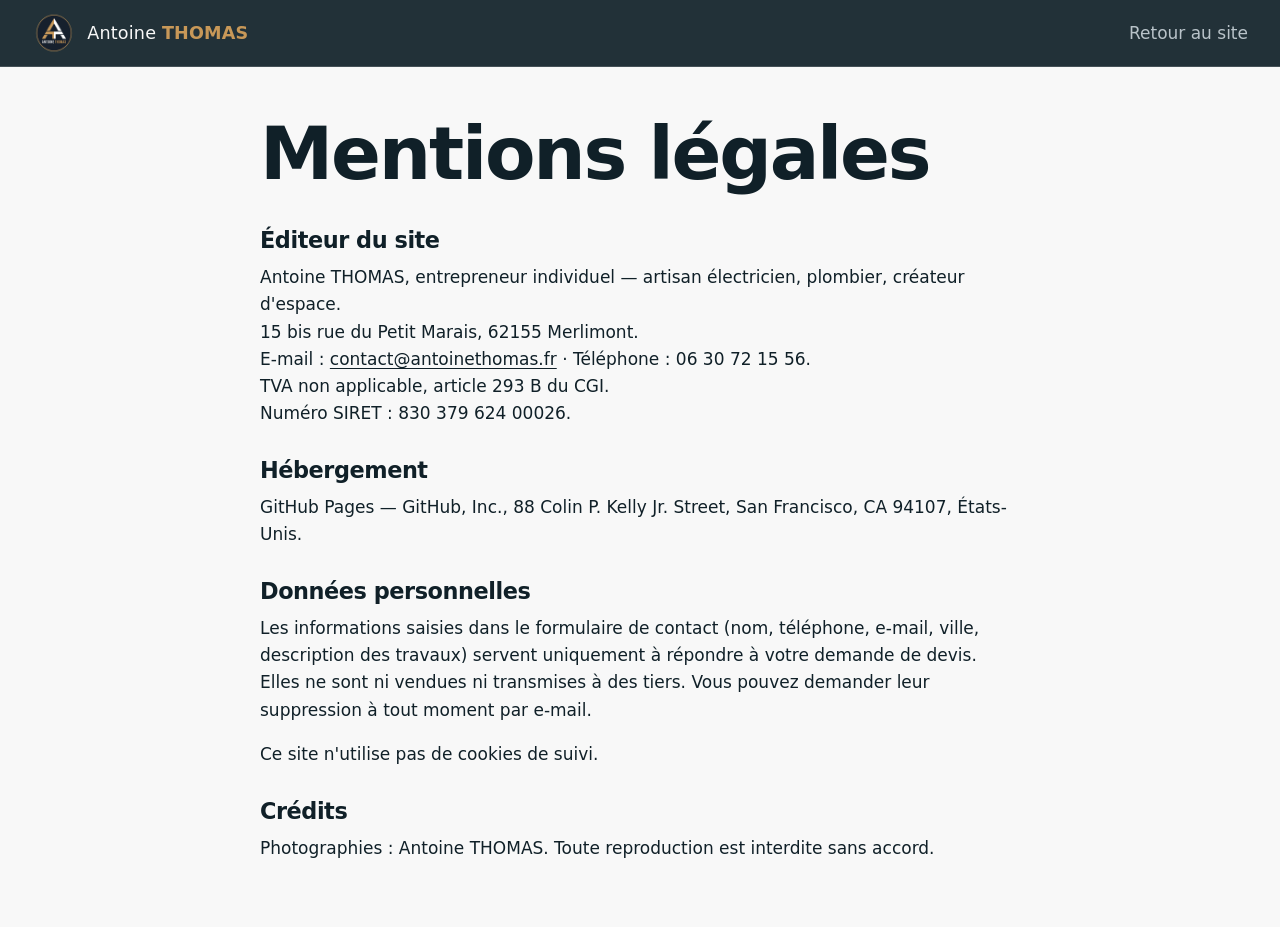
==== commit 7fd30172: "Mentions légales : numéro SIRET" ====
--- a/mentions-legales.html
+++ b/mentions-legales.html
@@ -21,7 +21,7 @@
   15 bis rue du Petit Marais, 62155 Merlimont.<br>
   E-mail : <a href="mailto:contact@antoinethomas.fr">contact@antoinethomas.fr</a> · Téléphone : 06 30 72 15 56.<br>
   TVA non applicable, article 293 B du CGI.<br>
-  Numéro SIREN : <em>à compléter</em>.</p>
+  Numéro SIRET : 830 379 624 00026.</p>
   <h2>Hébergement</h2>
   <p>GitHub Pages — GitHub, Inc., 88 Colin P. Kelly Jr. Street, San Francisco, CA 94107, États-Unis.</p>
   <h2>Données personnelles</h2>
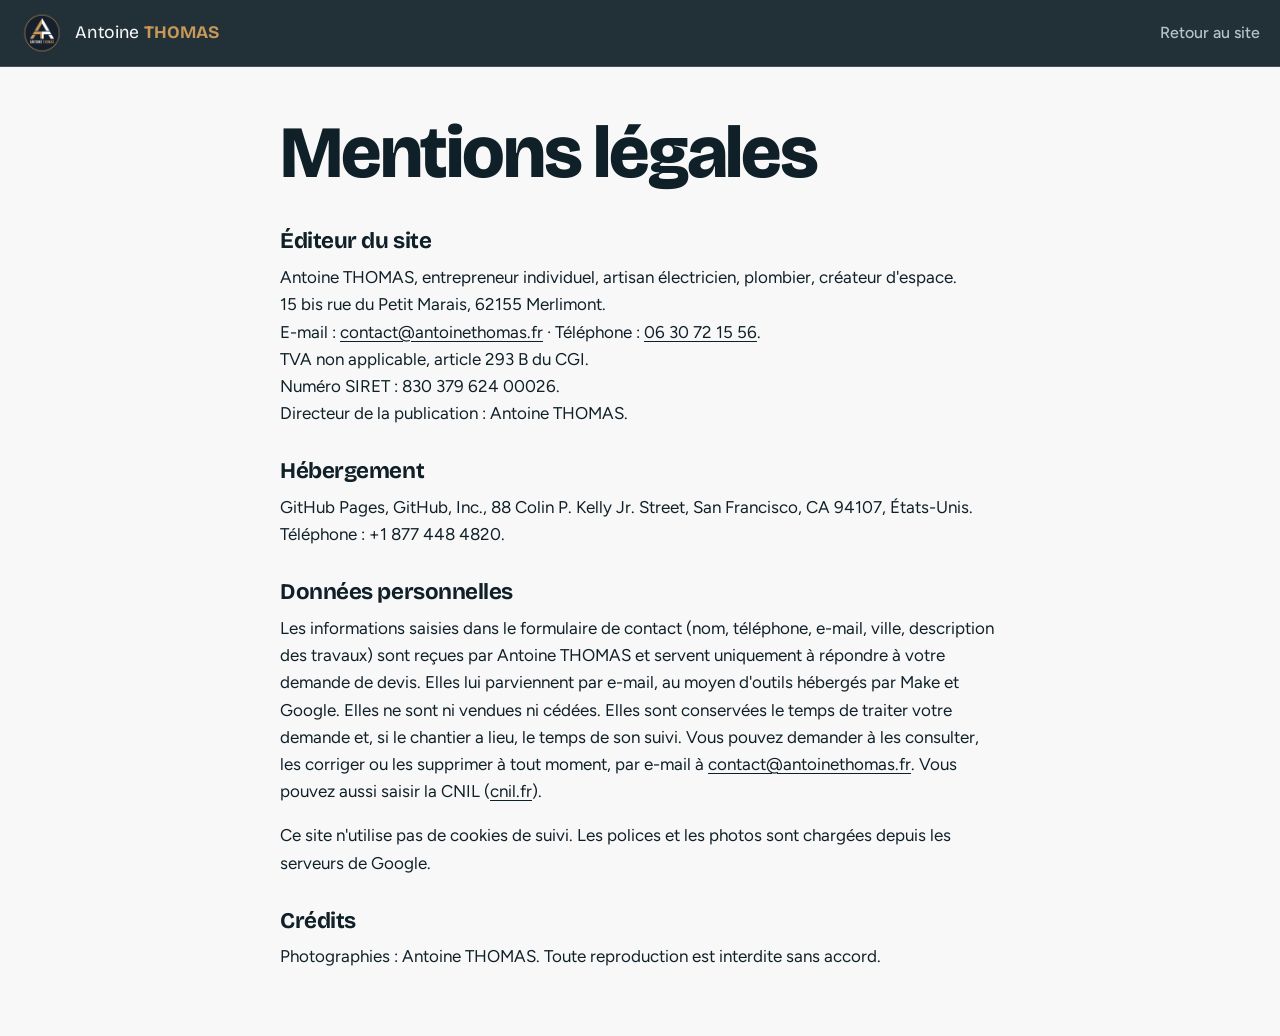
==== commit 60319dba: "Site : publication du 04/10/2026" ====
--- a/mentions-legales.html
+++ b/mentions-legales.html
@@ -3,32 +3,35 @@
 <head>
   <meta charset="utf-8">
   <meta name="viewport" content="width=device-width, initial-scale=1">
-  <title>Mentions légales — Antoine THOMAS</title>
+  <title>Mentions légales · Antoine THOMAS</title>
   <meta name="robots" content="noindex">
   <link rel="icon" href="assets/icon-32.png" sizes="32x32" type="image/png">
   <link rel="apple-touch-icon" href="assets/icon-180.png">
-  <link rel="stylesheet" href="style.css">
-</head>
+  <link rel="preconnect" href="https://fonts.googleapis.com">
+  <link rel="preconnect" href="https://fonts.gstatic.com" crossorigin>
+  <link href="https://fonts.googleapis.com/css2?family=Bricolage+Grotesque:opsz,wght@12..96,500;12..96,600;12..96,700;12..96,800&family=Figtree:wght@400;500;600&display=swap" rel="stylesheet">
+  <link rel="stylesheet" href="style.css?v=17"></head>
 <body>
 <header class="topbar">
-  <a class="brand" href="index.html"><img class="brand-badge" src="assets/icon-192.png" width="44" height="44" alt=""><span class="brand-text">Antoine <b>THOMAS</b></span></a>
-  <nav class="nav"><a href="index.html">Retour au site</a></nav>
+  <a class="brand" href="./"><img class="brand-badge" src="assets/icon-192.png" width="44" height="44" alt=""><span class="brand-text">Antoine <b>THOMAS</b></span></a>
+  <nav class="nav nav-legal"><a href="./">Retour au site</a></nav>
 </header>
 <main class="container legal">
   <h1>Mentions légales</h1>
   <h2>Éditeur du site</h2>
-  <p>Antoine THOMAS, entrepreneur individuel — artisan électricien, plombier, créateur d'espace.<br>
-  15 bis rue du Petit Marais, 62155 Merlimont.<br>
-  E-mail : <a href="mailto:contact@antoinethomas.fr">contact@antoinethomas.fr</a> · Téléphone : 06 30 72 15 56.<br>
-  TVA non applicable, article 293 B du CGI.<br>
-  Numéro SIRET : 830 379 624 00026.</p>
+  <p>Antoine THOMAS, entrepreneur individuel, artisan électricien, plombier, créateur d'espace.<br>
+  15&nbsp;bis rue du Petit Marais, 62155&nbsp;Merlimont.<br>
+  E-mail : <a href="mailto:contact@antoinethomas.fr">contact@antoinethomas.fr</a> · Téléphone : <a href="tel:+33630721556">06 30 72 15 56</a>.<br>
+  TVA non applicable, article 293 B du CGI.<br>
+  Numéro SIRET : 830 379 624 00026.<br>
+  Directeur de la publication : Antoine THOMAS.</p>
   <h2>Hébergement</h2>
-  <p>GitHub Pages — GitHub, Inc., 88 Colin P. Kelly Jr. Street, San Francisco, CA 94107, États-Unis.</p>
+  <p>GitHub Pages, GitHub, Inc., 88 Colin P. Kelly Jr. Street, San Francisco, CA 94107, États-Unis. Téléphone : +1 877 448 4820.</p>
   <h2>Données personnelles</h2>
-  <p>Les informations saisies dans le formulaire de contact (nom, téléphone, e-mail, ville, description des travaux) servent uniquement à répondre à votre demande de devis. Elles ne sont ni vendues ni transmises à des tiers. Vous pouvez demander leur suppression à tout moment par e-mail.</p>
-  <p>Ce site n'utilise pas de cookies de suivi.</p>
+  <p>Les informations saisies dans le formulaire de contact (nom, téléphone, e-mail, ville, description des travaux) sont reçues par Antoine THOMAS et servent uniquement à répondre à votre demande de devis. Elles lui parviennent par e-mail, au moyen d'outils hébergés par Make et Google. Elles ne sont ni vendues ni cédées. Elles sont conservées le temps de traiter votre demande et, si le chantier a lieu, le temps de son suivi. Vous pouvez demander à les consulter, les corriger ou les supprimer à tout moment, par e-mail à <a href="mailto:contact@antoinethomas.fr">contact@antoinethomas.fr</a>. Vous pouvez aussi saisir la CNIL (<a href="https://www.cnil.fr/" target="_blank" rel="noopener">cnil.fr</a>).</p>
+  <p>Ce site n'utilise pas de cookies de suivi. Les polices et les photos sont chargées depuis les serveurs de Google.</p>
   <h2>Crédits</h2>
-  <p>Photographies : Antoine THOMAS. Toute reproduction est interdite sans accord.</p>
+  <p>Photographies : Antoine THOMAS. Toute reproduction est interdite sans accord.</p>
 </main>
 </body>
 </html>
--- a/style.css
+++ b/style.css
@@ -1,4 +1,4 @@
-/* Antoine THOMAS — site vitrine. Palette du logo : bleu nuit, or, blanc. */
+/* Antoine THOMAS, site vitrine. Palette du logo : bleu nuit, or, blanc. */
 :root {
   --navy: #102028;
   --navy-2: #182c37;
@@ -7,7 +7,6 @@
   --gold-2: #dcb072;
   --gold-ink: #8a5f2a;
   --white: #f8f8f8;
-  --paper: #ffffff;
   --alt: #eef0f1;
   --ink: #102028;
   --ink-2: #3f4f5b;
@@ -18,14 +17,17 @@
   --on-navy-2: #b9c3c9;
   --radius: 14px;
   --shadow: 0 18px 40px -18px rgba(16, 32, 40, .35);
+  --shadow-navy: 0 30px 60px -30px rgba(0, 0, 0, .8), 0 0 0 1px rgba(248, 248, 248, .08);
   --display: "Bricolage Grotesque", "Segoe UI", system-ui, sans-serif;
   --body: "Figtree", "Segoe UI", system-ui, sans-serif;
   --ease: cubic-bezier(.16, 1, .3, 1);
   --container: 1160px;
+  --gutter: 1.25rem;
 }
 
 *, *::before, *::after { box-sizing: border-box; }
-html { scroll-behavior: smooth; -webkit-text-size-adjust: 100%; }
+/* Fond du canevas bleu nuit : rien de clair sous le pied de page (rebond du défilement, fin de page) ; le body garde son blanc et couvre au moins l'écran */
+html { scroll-behavior: smooth; scroll-padding-top: 5.5rem; -webkit-text-size-adjust: 100%; background: var(--navy); color: var(--on-navy); }
 body {
   margin: 0;
   font-family: var(--body);
@@ -33,21 +35,30 @@
   line-height: 1.6;
   color: var(--ink);
   background: var(--white);
+  min-height: 100vh;
   -webkit-font-smoothing: antialiased;
   caret-color: var(--gold);
 }
 ::selection { background: var(--gold); color: var(--navy); }
 :focus-visible { outline: 3px solid var(--gold); outline-offset: 3px; border-radius: 4px; }
+.section:not(.section-navy) :focus-visible { outline-color: var(--gold-ink); }
+:is(.section, .hero) :is(.phone-pause, .phone-sound):focus-visible, .section .car-btn:focus-visible { outline-color: var(--navy); box-shadow: 0 0 0 9px var(--white); }
 html { scrollbar-color: var(--navy-3) var(--white); scrollbar-width: thin; }
 img, video { max-width: 100%; display: block; }
 a { color: inherit; text-decoration-thickness: 1px; text-underline-offset: .18em; }
 p { margin: 0 0 1em; }
-h1, h2, h3 { font-family: var(--display); line-height: 1.05; margin: 0 0 .5em; letter-spacing: -.02em; text-wrap: balance; }
+h1, h2, h3, h4 { font-family: var(--display); line-height: 1.05; margin: 0 0 .5em; letter-spacing: -.02em; text-wrap: balance; }
+p, li, dd, figcaption { text-wrap: pretty; }
 h1 { font-size: clamp(2.6rem, 6vw, 4.6rem); font-weight: 800; letter-spacing: -.03em; }
 h2 { font-size: clamp(2rem, 3.6vw, 3rem); font-weight: 700; }
 h3 { font-size: 1.35rem; font-weight: 700; }
+h4 { font-size: 1.15rem; font-weight: 700; }
 .container { width: min(var(--container), 100%); margin-inline: auto; }
-.section { padding-block: clamp(4rem, 9vw, 7rem); padding-inline: 1.25rem; }
+/* Lien d'évitement : hors écran, visible seulement au focus clavier */
+.skip-link { position: absolute; left: 1rem; top: -4rem; z-index: 100; padding: .7rem 1.1rem; border-radius: 999px; background: var(--gold); color: var(--navy); font-weight: 600; text-decoration: none; }
+.skip-link:focus { top: .7rem; }
+main:focus { outline: none; }
+.section { padding-block: clamp(4rem, 9vw, 7rem); padding-inline: var(--gutter); }
 .section-alt { background: var(--alt); }
 .section-navy { background: var(--navy); color: var(--on-navy); }
 .section-head { max-width: 62ch; margin-bottom: clamp(1.5rem, 3vw, 2.5rem); }
@@ -56,7 +67,7 @@
 
 /* Boutons */
 .btn {
-  display: inline-flex; align-items: center; justify-content: center; gap: .5rem;
+  display: inline-flex; align-items: center; justify-content: center; gap: .55rem;
   padding: .9rem 1.5rem; border-radius: 999px; font-weight: 600; text-decoration: none;
   border: 1.5px solid transparent; cursor: pointer; font-family: var(--body); font-size: 1rem; line-height: 1.2;
   transition: transform .35s var(--ease), background .25s var(--ease), color .25s var(--ease), box-shadow .35s var(--ease);
@@ -71,6 +82,7 @@
 .btn-navy:hover { background: var(--navy-3); }
 .btn-small { padding: .6rem 1.1rem; font-size: .95rem; }
 .btn[disabled] { opacity: .6; cursor: progress; transform: none; }
+.btn svg { flex: none; }
 
 /* En-tête */
 .topbar {
@@ -87,30 +99,47 @@
 .brand-text { font-family: var(--display); font-size: 1.1rem; letter-spacing: .01em; }
 .brand-text b { color: var(--gold); font-weight: 700; }
 .nav { display: flex; gap: 1.6rem; }
-.nav a { text-decoration: none; color: var(--on-navy-2); font-weight: 500; transition: color .2s; }
+.nav a { display: inline-flex; align-items: center; min-height: 44px; text-decoration: none; color: var(--on-navy-2); font-weight: 500; white-space: nowrap; transition: color .2s; }
 .nav a:hover { color: var(--on-navy); }
-.nav-toggle { display: none; background: none; border: 0; padding: .55rem; cursor: pointer; }
+/* Contact rapide : un seul bouton, trois moyens (appel, SMS, WhatsApp) */
+.topbar-cta { flex: none; }
+.topbar-contact { position: relative; flex: none; }
+.contact-toggle { display: inline-flex; align-items: center; gap: .3rem; height: 44px; padding: 0 .7rem 0 .85rem; border: 1.5px solid var(--line-on-navy); border-radius: 999px; color: var(--gold); cursor: pointer; list-style: none; user-select: none; -webkit-tap-highlight-color: transparent; transition: background .2s, border-color .2s; }
+.contact-toggle::-webkit-details-marker { display: none; }
+.contact-toggle svg { flex: none; }
+.contact-toggle:hover, .topbar-contact[open] .contact-toggle { background: rgba(248, 248, 248, .08); border-color: rgba(248, 248, 248, .36); }
+.contact-toggle .ico-chevron { color: var(--on-navy-2); transition: transform .35s var(--ease); }
+.topbar-contact[open] .ico-chevron { transform: rotate(180deg); }
+.contact-menu { position: absolute; right: 0; top: calc(100% + .75rem); width: 15.5rem; margin: 0; padding: .4rem; list-style: none; background: var(--navy-2); border: 1px solid var(--line-on-navy); border-radius: var(--radius); box-shadow: 0 24px 48px -20px rgba(0, 0, 0, .75); transform-origin: top right; }
+.topbar-contact[open] .contact-menu { animation: contact-in .3s var(--ease); }
+@keyframes contact-in { from { opacity: 0; transform: translateY(-6px) scale(.97); } }
+.contact-menu a { display: flex; align-items: center; gap: .8rem; min-height: 56px; padding: .45rem .7rem; border-radius: 10px; text-decoration: none; color: var(--on-navy); transition: background .2s; }
+.contact-menu a:hover { background: rgba(248, 248, 248, .08); }
+.contact-ico { flex: none; display: grid; place-items: center; width: 38px; height: 38px; border-radius: 50%; background: rgba(200, 152, 88, .14); color: var(--gold); }
+.contact-label { display: grid; line-height: 1.25; }
+.contact-label b { font-weight: 600; }
+.contact-label small { font-size: .88rem; color: var(--on-navy-2); }
+.nav-toggle { display: none; place-content: center; min-width: 44px; min-height: 44px; padding: 0; background: none; border: 0; cursor: pointer; }
 .nav-toggle span { display: block; width: 24px; height: 2px; background: var(--on-navy); margin: 6px 0; border-radius: 2px; transition: transform .3s var(--ease), opacity .2s; }
 .nav-toggle[aria-expanded="true"] span:first-child { transform: translateY(4px) rotate(45deg); }
 .nav-toggle[aria-expanded="true"] span:last-child { transform: translateY(-4px) rotate(-45deg); }
-.mobile-nav { position: sticky; top: 61px; z-index: 29; display: flex; flex-direction: column; background: var(--navy-2); color: var(--on-navy); border-bottom: 1px solid var(--line-on-navy); }
+.mobile-nav { position: sticky; top: 67px; z-index: 29; display: flex; flex-direction: column; max-height: calc(100vh - 67px); max-height: calc(100dvh - 67px); overflow-y: auto; overscroll-behavior: contain; background: var(--navy-2); color: var(--on-navy); border-bottom: 1px solid var(--line-on-navy); }
 .mobile-nav[hidden] { display: none; }
-.mobile-nav a { padding: 1rem 1.5rem; text-decoration: none; font-weight: 500; border-top: 1px solid var(--line-on-navy); }
+.mobile-nav a { flex: none; padding: 1rem 1.5rem; text-decoration: none; font-weight: 500; border-top: 1px solid var(--line-on-navy); }
 .mobile-nav-cta { color: var(--gold); font-weight: 600; }
 
 /* Hero */
-.hero { background: var(--navy); color: var(--on-navy); padding: clamp(3rem, 7vw, 6rem) 1.25rem clamp(3.5rem, 7vw, 6rem); overflow: hidden; }
+.hero { background: var(--navy); color: var(--on-navy); padding: clamp(3rem, 7vw, 6rem) var(--gutter) clamp(3.5rem, 7vw, 6rem); overflow: hidden; }
 .hero-grid { display: grid; grid-template-columns: minmax(0, 1.25fr) minmax(280px, .75fr); gap: clamp(2rem, 5vw, 5rem); align-items: center; }
-.hero h1 em { font-style: normal; color: inherit; }
-.lead { font-size: clamp(1.1rem, 1.6vw, 1.3rem); color: var(--on-navy-2); max-width: 52ch; margin-bottom: 1.8rem; }
-.hero-actions { display: flex; flex-wrap: wrap; gap: .8rem; margin-bottom: 2rem; }
-.hero-meta { color: var(--on-navy-2); font-size: .95rem; line-height: 1.7; margin: 0; }
-.hero-meta a { color: var(--gold); text-decoration: none; }
-.hero-meta a:hover { text-decoration: underline; }
+.hero h1 { margin-bottom: 0; }
+/* Accroche du hero : une phrase en casse normale au-dessus du h1 (décision d'Antoine du 03/10/2026), pas une sur-ligne */
+.hero-title { margin: 0 0 clamp(1.6rem, 3vw, 2.2rem); }
+.hero-tagline { margin: 0 0 .9rem; font-size: 1.125rem; font-weight: 500; line-height: 1.4; color: var(--on-navy-2); text-wrap: balance; }
+.hero-actions { display: flex; flex-wrap: wrap; gap: .8rem; margin: 0; }
 
 .phone {
   position: relative; aspect-ratio: 9 / 16; border-radius: var(--radius); overflow: hidden;
-  background: var(--navy-2); box-shadow: 0 30px 60px -30px rgba(0, 0, 0, .8), 0 0 0 1px rgba(248, 248, 248, .08);
+  background: var(--navy-2); box-shadow: var(--shadow-navy);
   isolation: isolate;
 }
 .phone video { position: absolute; inset: 0; width: 100%; height: 100%; object-fit: cover; }
@@ -119,39 +148,126 @@
 .hero-video figcaption, .video-figure figcaption { margin-top: .9rem; font-size: .92rem; color: var(--on-navy-2); line-height: 1.5; }
 .hero-video figcaption a, .video-figure figcaption a { color: var(--gold); white-space: nowrap; }
 .phone-tag { position: absolute; left: .9rem; top: .9rem; z-index: 2; background: var(--gold); color: var(--navy); font-weight: 700; font-size: .76rem; letter-spacing: .06em; text-transform: uppercase; padding: .38rem .7rem; border-radius: 6px; }
-
-/* Réalisations */
-.filters { display: flex; flex-wrap: wrap; gap: .5rem; margin: 0 0 1.8rem; }
-.chip {
-  border: 1.5px solid var(--line); background: var(--paper); color: var(--ink-2);
-  padding: .5rem 1.05rem; border-radius: 999px; cursor: pointer; font: inherit; font-size: .95rem; font-weight: 500;
-  transition: background .2s, color .2s, border-color .2s;
-}
-.chip:hover { border-color: var(--navy); color: var(--ink); }
-.chip.is-active { background: var(--gold); color: var(--navy); border-color: var(--gold); }
-.portfolio { display: grid; grid-template-columns: repeat(auto-fill, minmax(340px, 1fr)); gap: 1.6rem; }
-.portfolio-empty { color: var(--ink-3); grid-column: 1 / -1; margin: 0; }
-.project { display: grid; gap: .8rem; }
-.project-head { display: flex; justify-content: space-between; align-items: baseline; gap: 1rem; order: 2; }
-.project h3 { font-size: 1.15rem; margin: 0; }
-.project-cat { font-size: .82rem; font-weight: 600; color: var(--gold-ink); white-space: nowrap; }
-.project-note { order: 3; color: var(--ink-2); font-size: .95rem; margin: 0; }
-
-.ba { position: relative; aspect-ratio: 4 / 3; overflow: hidden; border-radius: var(--radius); background: var(--alt); user-select: none; touch-action: pan-y; box-shadow: var(--shadow); }
+/* Bouton pause des vidéos (WCAG 2.2.2), ajouté par app.js : bas à droite du cadre, anneau de focus or global */
+.phone-pause { position: absolute; right: .9rem; bottom: .9rem; z-index: 2; width: 44px; height: 44px; padding: 0; border: 1.5px solid var(--line-on-navy); border-radius: 50%; background: rgba(16, 32, 40, .72); color: var(--on-navy); display: grid; place-items: center; cursor: pointer; transition: background .2s; }
+.phone-pause:hover { background: var(--navy); }
+.phone-pause .ico-play, .phone-pause.is-paused .ico-pause { display: none; }
+.phone-pause.is-paused .ico-play { display: block; }
+.phone-sound { position: absolute; left: .9rem; bottom: .9rem; z-index: 2; display: inline-flex; align-items: center; gap: .45rem; height: 44px; padding: 0 1rem 0 .85rem; border: 1.5px solid var(--line-on-navy); border-radius: 999px; background: rgba(16, 32, 40, .72); color: var(--on-navy); font: inherit; font-size: .88rem; font-weight: 600; cursor: pointer; transition: background .2s; }
+.phone-sound:hover, .phone-sound.is-on { background: var(--navy); }
+.phone-sound .ico-on, .phone-sound.is-on .ico-off { display: none; }
+.phone-sound.is-on .ico-on { display: block; }
+
+/* Réalisations : un carrousel par type de travaux, aucune légende (le titre du groupe suffit) */
+.portfolio { display: grid; gap: clamp(2.5rem, 5vw, 4rem); min-width: 0; }
+.group { min-width: 0; }
+.portfolio-empty { color: var(--ink-3); margin: 0; }
+/* Réalisations en texte (HTML statique pour les robots et sans JavaScript) : masquées ici,
+   affichées par le <noscript> de index.html, remplacées par les carrousels quand app.js tourne */
+.portfolio-static { display: none; gap: clamp(2.5rem, 5vw, 4rem); }
+.portfolio-list { margin: 0; padding-left: 1.2rem; color: var(--ink-2); }
+.group-head { display: flex; align-items: baseline; justify-content: space-between; gap: 1rem; padding-top: 1.1rem; margin-bottom: 1.1rem; border-top: 1px solid var(--line); }
+.group-head h3 { font-size: 1.6rem; margin: 0; }
+.group-count { margin: 0; font-size: .95rem; color: var(--ink-3); white-space: nowrap; font-variant-numeric: tabular-nums; }
+.carousel { position: relative; --slide-h: clamp(420px, 60vh, 640px); }
+.track { display: flex; gap: 1rem; overflow-x: auto; overscroll-behavior-x: contain; scroll-snap-type: x mandatory; scrollbar-width: none; padding: .25rem 0 2rem; margin-bottom: -1.75rem; }
+.track::-webkit-scrollbar { display: none; }
+.slide { flex: 0 0 auto; height: var(--slide-h); aspect-ratio: 3 / 4; scroll-snap-align: start; }
+.slide:last-child { scroll-snap-align: end; }
+.slide-landscape { aspect-ratio: 4 / 3; }
+.slide .ba { width: 100%; height: 100%; aspect-ratio: auto; }
+/* Ombre resserrée : elle tient dans le retrait bas de la bande, sans bord coupé */
+.slide .ba { box-shadow: 0 14px 22px -16px rgba(16, 32, 40, .4); }
+.car-btn {
+  position: absolute; top: calc(var(--slide-h) / 2); z-index: 4; width: 44px; height: 44px; margin-top: -22px;
+  border: 0; border-radius: 50%; background: var(--white); color: var(--navy); box-shadow: 0 6px 16px rgba(16, 32, 40, .3);
+  cursor: pointer; display: grid; place-items: center; transition: transform .25s var(--ease), opacity .2s;
+}
+.car-btn:hover { transform: scale(1.06); }
+.car-btn[disabled] { opacity: 0; pointer-events: none; }
+.car-prev { left: .75rem; }
+.car-next { right: .75rem; }
+.dots { display: flex; justify-content: center; margin: .3rem 0 0; }
+.dots[hidden] { display: none; }
+.dot { width: 44px; height: 44px; border: 0; background: none; padding: 0; cursor: pointer; display: grid; place-items: center; }
+.dot::before { content: ""; width: 8px; height: 8px; border-radius: 50%; background: var(--ink-3); transition: transform .2s var(--ease), background .2s; }
+.dot:hover::before { background: var(--navy); }
+.car-play { width: 44px; height: 44px; border: 0; background: none; padding: 0; margin-left: .25rem; color: var(--ink-3); cursor: pointer; display: grid; place-items: center; transition: color .2s; }
+.car-play:hover, .car-play.is-stopped { color: var(--navy); }
+.car-play .ico-play, .car-play.is-stopped .ico-pause { display: none; }
+.car-play.is-stopped .ico-play { display: block; }
+.dot[aria-current="true"]::before { background: var(--gold-ink); transform: scale(1.4); }
+.ba { position: relative; aspect-ratio: 3 / 4; overflow: hidden; border-radius: var(--radius); background: var(--alt); user-select: none; -webkit-user-select: none; touch-action: pan-y; box-shadow: var(--shadow); }
+.ba-landscape { aspect-ratio: 4 / 3; }
 .ba img { position: absolute; inset: 0; width: 100%; height: 100%; object-fit: cover; }
 .ba-after { clip-path: inset(0 0 0 var(--cut, 50%)); }
-.ba-handle { position: absolute; top: 0; bottom: 0; left: var(--cut, 50%); width: 2px; background: var(--white); transform: translateX(-1px); box-shadow: 0 0 0 1px rgba(16, 32, 40, .2); pointer-events: none; }
+.ba-handle { position: absolute; top: 0; bottom: 0; left: var(--cut, 50%); width: 44px; margin-left: -22px; z-index: 2; cursor: ew-resize; touch-action: none; }
+.ba-handle::before { content: ""; position: absolute; top: 0; bottom: 0; left: 50%; width: 2px; margin-left: -1px; background: var(--white); box-shadow: 0 0 0 1px rgba(16, 32, 40, .2); }
 .ba-handle::after {
   content: ""; position: absolute; top: 50%; left: 50%; width: 44px; height: 44px; border-radius: 50%;
   transform: translate(-50%, -50%); background: var(--white); box-shadow: 0 6px 16px rgba(16, 32, 40, .35);
   background-image: url("data:image/svg+xml,%3Csvg xmlns='http://www.w3.org/2000/svg' viewBox='0 0 24 24' fill='none' stroke='%23102028' stroke-width='2.2' stroke-linecap='round' stroke-linejoin='round'%3E%3Cpath d='M9 6 3 12l6 6M15 6l6 6-6 6'/%3E%3C/svg%3E");
   background-size: 22px; background-repeat: no-repeat; background-position: center;
 }
-.ba-range { position: absolute; inset: 0; width: 100%; height: 100%; margin: 0; opacity: 0; cursor: ew-resize; }
-.ba-range:focus-visible + .ba-handle::after { outline: 3px solid var(--gold); outline-offset: 2px; }
-.ba-tag { position: absolute; top: .8rem; padding: .3rem .65rem; border-radius: 6px; font-size: .74rem; font-weight: 700; letter-spacing: .08em; text-transform: uppercase; pointer-events: none; }
+.ba-range { position: absolute; inset: 0; z-index: 3; width: 100%; height: 100%; margin: 0; opacity: 0; cursor: ew-resize; }
+.ba-range:focus-visible + .ba-handle::after, .ba:has(.ba-range:focus-visible) .ba-handle::after { outline: 3px solid var(--navy); outline-offset: 3px; box-shadow: 0 0 0 9px var(--white), 0 6px 16px rgba(16, 32, 40, .35); }
+.ba-tag { position: absolute; top: .8rem; z-index: 1; padding: .3rem .65rem; border-radius: 6px; font-size: .74rem; font-weight: 700; letter-spacing: .08em; text-transform: uppercase; pointer-events: none; }
 .ba-tag-before { left: .8rem; background: rgba(16, 32, 40, .78); color: var(--on-navy); }
 .ba-tag-after { right: .8rem; background: var(--gold); color: var(--navy); }
+/* Au doigt, le photo glisse avec la bande ; seul le disque déplace la coupe */
+@media (hover: none) and (pointer: coarse) {
+  .ba { touch-action: pan-x pan-y; }
+  .ba-range { pointer-events: none; }
+  .car-btn { display: none; }
+}
+
+/* Finitions (sur bleu nuit) : un onglet par thème, une galerie par onglet */
+.finishes[hidden] { display: none; }
+/* Finitions sans JavaScript : liste lisible, à la mesure du texte courant */
+.finishes-static ul { margin: 0; padding-left: 1.2rem; max-width: 66ch; display: grid; gap: .6rem; color: var(--on-navy-2); }
+.finishes-static b { color: var(--on-navy); }
+.finish-tabs { display: flex; flex-wrap: wrap; gap: .6rem; }
+.finish-tab {
+  min-height: 44px; padding: .5rem 1.15rem; border: 1.5px solid var(--line-on-navy); border-radius: 999px;
+  background: transparent; color: var(--on-navy-2); font: inherit; font-size: .95rem; font-weight: 500; line-height: 1.2;
+  cursor: pointer; transition: border-color .25s var(--ease), color .25s var(--ease), background-color .25s var(--ease);
+}
+.finish-tab:hover { border-color: rgba(248, 248, 248, .5); color: var(--on-navy); }
+.finish-tab[aria-selected="true"] { background: var(--gold); border-color: var(--gold); color: var(--navy); font-weight: 600; }
+.finish-panel[hidden] { display: none; }
+.finish-panel.is-entering { animation: finish-in .45s var(--ease); }
+@keyframes finish-in { from { opacity: 0; transform: translateY(6px); } to { opacity: 1; transform: none; } }
+.finish-text { margin: 1.3rem 0 1.4rem; max-width: 60ch; color: var(--on-navy-2); }
+.finish-strip {
+  list-style: none; margin: 0; padding: .25rem 0 .5rem;
+  display: grid; grid-template-columns: repeat(4, minmax(0, 1fr)); gap: 1.1rem;
+}
+.finish-frame { aspect-ratio: 3 / 4; border-radius: var(--radius); overflow: hidden; background: var(--navy-2); box-shadow: var(--shadow-navy); }
+.finish-frame img { width: 100%; height: 100%; object-fit: cover; }
+/* Sous 900 px : la galerie devient une bande à faire glisser au doigt */
+@media (max-width: 900px) {
+  .finish-strip {
+    display: flex; margin: 0 calc(-1 * var(--gutter)); padding: .25rem var(--gutter) 1.1rem;
+    overflow-x: auto; overscroll-behavior-x: contain;
+    scroll-snap-type: x mandatory; scroll-padding-inline: var(--gutter);
+    scrollbar-width: thin; scrollbar-color: rgba(248, 248, 248, .35) transparent;
+  }
+  .finish { flex: 0 0 clamp(220px, 34vw, 260px); scroll-snap-align: start; }
+}
+.quality { display: grid; margin: 0; padding: 0; border-top: 1px solid var(--line-on-navy); }
+.quality > div { display: grid; grid-template-columns: minmax(12rem, .8fr) minmax(0, 2fr); gap: .6rem 2.5rem; padding: 1.4rem 0; border-bottom: 1px solid var(--line-on-navy); }
+.quality dt { font-family: var(--display); font-size: 1.35rem; font-weight: 700; line-height: 1.15; letter-spacing: -.02em; color: var(--on-navy); }
+.quality dd { margin: 0; color: var(--on-navy-2); max-width: 66ch; }
+/* Questions fréquentes (sur bleu nuit) : même liste à filets que les qualités, colonne des questions plus large */
+.faq > div { grid-template-columns: minmax(0, 1fr) minmax(0, 1.5fr); }
+.faq dd p { margin: 0; }
+.faq dd a { color: var(--gold); }
+
+/* Prestations (sur gris) : une ligne par prestation, filets alignés d'une colonne à l'autre, lecture ligne à ligne */
+.services { list-style: none; margin: 0; padding: 0; display: grid; grid-template-columns: repeat(2, minmax(0, 1fr)); column-gap: 2.5rem; border-bottom: 1px solid var(--line); }
+.services li { padding: 1rem 0; border-top: 1px solid var(--line); color: var(--ink-2); }
+.services b { color: var(--ink); font-weight: 600; }
+a[href^="tel:"] { white-space: nowrap; }
 
 /* Avis */
 .reviews-grid { display: grid; grid-template-columns: minmax(0, .8fr) minmax(0, 1.2fr); gap: clamp(2rem, 5vw, 5rem); align-items: start; }
@@ -159,10 +275,9 @@
 .rating { display: flex; flex-wrap: wrap; align-items: center; gap: .4rem .8rem; margin: 0 0 1.1rem; font-size: 1.125rem; color: var(--ink-2); }
 .rating b { color: var(--ink); font-weight: 600; }
 .stars { fill: var(--gold-ink); flex: none; }
-.reviews-actions { display: flex; flex-wrap: wrap; align-items: center; gap: 1rem 1.5rem; margin: 1.8rem 0 1.4rem; }
-.reviews-write { font-weight: 600; color: var(--gold-ink); }
+.reviews-actions { display: flex; flex-wrap: wrap; align-items: center; gap: 1rem 1.5rem; margin: 1.8rem 0 0; }
+.reviews-write { display: inline-block; padding-block: .55rem; margin-block: -.55rem; font-weight: 600; color: var(--gold-ink); }
 .reviews-write:hover { color: var(--ink); }
-.reviews-note { font-size: .92rem; color: var(--ink-3); max-width: 44ch; margin: 0; }
 .reviews { list-style: none; margin: 0; padding: 0; columns: 2 16rem; column-gap: 2.5rem; }
 .review { break-inside: avoid; padding: 1.4rem 0 1.5rem; border-top: 1px solid var(--line); }
 .review blockquote { margin: 0 0 .8rem; }
@@ -172,22 +287,14 @@
 .review-lead { column-span: all; padding-top: 0; border-top: 0; padding-bottom: 2rem; }
 .review-lead blockquote p { font-family: var(--display); font-size: 1.6rem; font-weight: 600; line-height: 1.3; letter-spacing: -.02em; text-wrap: balance; }
 
-/* Métiers */
-.trades { display: grid; grid-template-columns: repeat(3, 1fr); border-top: 1px solid var(--line-on-navy); }
-.trade { padding: 2rem 2rem 2rem 0; border-right: 1px solid var(--line-on-navy); }
-.trade + .trade { padding-left: 2rem; }
-.trade:last-child { border-right: 0; padding-right: 0; }
-.trade h3 { font-size: 1.6rem; color: var(--on-navy); margin-bottom: .6em; }
-.trade p { color: var(--on-navy-2); margin: 0; }
-
-/* Vidéo */
+/* Instagram */
 .video-grid { display: grid; grid-template-columns: minmax(260px, .7fr) minmax(0, 1.3fr); gap: clamp(2rem, 5vw, 5rem); align-items: center; }
 .video-figure { margin: 0; width: min(100%, 360px); }
 .video-figure figcaption { color: var(--ink-2); }
 .video-figure figcaption a { color: var(--gold-ink); }
 .video-copy p { color: var(--ink-2); max-width: 58ch; }
 .reel-strip { list-style: none; padding: 0; margin: 2rem 0 0; display: flex; gap: .8rem; }
-.reel-strip li { flex: 0 0 96px; }
+.reel-strip li { flex: 0 1 96px; min-width: 0; }
 .reel-strip a { display: block; aspect-ratio: 9 / 16; border-radius: 12px; overflow: hidden; box-shadow: var(--shadow); transition: transform .35s var(--ease); }
 .reel-strip a:hover { transform: translateY(-3px); }
 .reel-strip img { width: 100%; height: 100%; object-fit: cover; }
@@ -195,7 +302,7 @@
 /* À propos */
 .about-grid { display: grid; grid-template-columns: minmax(0, 1.2fr) minmax(260px, .8fr); gap: clamp(2rem, 5vw, 5rem); align-items: center; }
 .about-copy p { color: var(--ink-2); max-width: 60ch; }
-.facts { display: grid; gap: 1rem; margin: 1.8rem 0 2rem; padding: 0; border-top: 1px solid var(--line); }
+.facts { display: grid; gap: 1rem; margin: 1.8rem 0 0; padding: 0; border-top: 1px solid var(--line); }
 .facts > div { display: grid; grid-template-columns: 11rem 1fr; gap: 1rem; padding-top: 1rem; border-bottom: 1px solid var(--line); padding-bottom: 1rem; }
 .facts dt { font-weight: 600; }
 .facts dd { margin: 0; color: var(--ink-2); }
@@ -206,24 +313,30 @@
 .contact-grid { display: grid; grid-template-columns: minmax(0, .9fr) minmax(0, 1.1fr); gap: clamp(2rem, 5vw, 5rem); align-items: start; }
 .contact-copy p { color: var(--ink-2); max-width: 46ch; }
 .contact-list { list-style: none; padding: 0; margin: 1.6rem 0 0; display: grid; gap: 1rem; }
-.contact-list li { display: grid; gap: .15rem; padding-bottom: 1rem; border-bottom: 1px solid var(--line); }
+.contact-list li { display: grid; padding-bottom: .25rem; border-bottom: 1px solid var(--line); }
 .contact-list span { font-size: .95rem; font-weight: 600; color: var(--ink); }
-.contact-list a { font-weight: 500; color: var(--ink-2); text-decoration: none; }
+.contact-list a { display: block; padding: .35rem 0 .75rem; font-weight: 500; color: var(--ink-2); text-decoration: none; }
 .contact-list a:hover { color: var(--gold-ink); }
 .contact-form { display: grid; gap: 1.1rem; }
+.contact-form .btn { justify-self: start; }
 .field { display: grid; gap: .4rem; }
 .field-row { display: grid; grid-template-columns: 1fr 1fr; gap: 1.1rem; }
 .field label { font-size: .92rem; font-weight: 600; }
-.field input, .field textarea { font: inherit; padding: .8rem .95rem; border: 1.5px solid var(--line); border-radius: 10px; background: var(--white); color: var(--ink); width: 100%; transition: border-color .2s, box-shadow .2s; }
+.field-opt { font-weight: 400; color: var(--ink-3); }
+.field input, .field textarea { font: inherit; padding: .8rem .95rem; border: 1.5px solid #7d8992; border-radius: 10px; background: var(--white); color: var(--ink); width: 100%; transition: border-color .2s, box-shadow .2s; }
 .field input::placeholder, .field textarea::placeholder { color: var(--ink-3); }
-.field input:focus, .field textarea:focus { outline: none; border-color: var(--gold); box-shadow: 0 0 0 3px rgba(200, 152, 88, .3); }
+.field input[aria-invalid="true"], .field textarea[aria-invalid="true"] { border-color: #a13a2e; }
+.field input:focus, .field textarea:focus { outline: none; border-color: var(--gold-ink); box-shadow: 0 0 0 3px rgba(138, 95, 42, .3); }
 .field-hp { position: absolute; left: -9999px; width: 1px; height: 1px; overflow: hidden; }
+.form-note { margin: -.4rem 0 0; font-size: .88rem; color: var(--ink-3); }
+.form-note a { color: inherit; }
+.form-note a:hover { color: var(--gold-ink); }
 .form-status { margin: 0; min-height: 1.4em; font-size: .95rem; color: var(--ink-2); }
 .form-status.ok { color: #1f6b3a; font-weight: 600; }
 .form-status.err { color: #a13a2e; font-weight: 600; }
 
 /* Pied de page */
-.footer { background: var(--navy); color: var(--on-navy-2); padding: 3rem 1.25rem 2rem; }
+.footer { background: var(--navy); color: var(--on-navy-2); padding: 3rem var(--gutter) 2rem; }
 .footer-grid { display: flex; justify-content: space-between; align-items: flex-start; gap: 2rem; flex-wrap: wrap; padding-bottom: 1.5rem; border-bottom: 1px solid var(--line-on-navy); }
 .footer-brand { display: flex; align-items: center; gap: 1rem; }
 .footer-brand img { border-radius: 50%; }
@@ -234,52 +347,82 @@
 .footer-legal { font-size: .85rem; margin: 1.2rem auto 0; }
 
 /* Page mentions légales */
-.legal { padding-block: 3rem; max-width: 760px; }
+.legal { padding: 3rem var(--gutter); max-width: 760px; }
+.legal :focus-visible { outline-color: var(--gold-ink); }
 .legal h2 { font-size: 1.4rem; margin-top: 2rem; }
 
 /* Apparitions */
 .reveal { opacity: 0; transform: translateY(24px); transition: opacity .9s var(--ease), transform .9s var(--ease); }
 .reveal.in { opacity: 1; transform: none; }
 
-@media (max-width: 1040px) {
-  .topbar { gap: 1rem; }
-  .nav { gap: 1.1rem; }
+/* Barre : huit liens. Sous 1340 px elle se resserre ; sous 1220 px seuls les quatre liens principaux (.nav-key) restent, les huit passent dans le bouton ; sous 960 px le rendez-vous disparaît ; sous 760 px, menu seul */
+@media (max-width: 1340px) {
+  .topbar { gap: 1rem; padding-inline: clamp(1rem, 3vw, 1.25rem); }
+  .nav { gap: 1.05rem; font-size: 1rem; }
+}
+@media (max-width: 1220px) {
+  .nav:not(.nav-legal) a:not(.nav-key) { display: none; }
+  .nav-legal { display: flex; }
+  .nav-toggle { display: grid; }
 }
 @media (max-width: 960px) {
-  .nav, .topbar-cta { display: none; }
-  .nav-toggle { display: block; }
+  .topbar-cta { display: none; }
+}
+@media (max-width: 760px) {
+  .nav:not(.nav-legal) { display: none; }
 }
 @media (max-width: 900px) {
-  .nav, .topbar-cta { display: none; }
-  .nav-toggle { display: block; }
   .hero-grid { grid-template-columns: 1fr; }
   .hero-copy { display: contents; }
-  .hero-copy h1 { order: 1; }
-  .hero-video { order: 2; width: 100%; justify-self: stretch; margin-bottom: .4rem; }
-  .lead { order: 3; }
+  .hero-title { order: 1; margin-bottom: 0; }
+  .hero-video { order: 3; width: 100%; justify-self: stretch; margin-bottom: .4rem; }
   .hero-actions { order: 4; }
-  .hero-meta { order: 5; }
-  .trades { grid-template-columns: 1fr; }
-  .trade, .trade + .trade { padding: 1.6rem 0; border-right: 0; border-bottom: 1px solid var(--line-on-navy); }
-  .trade:last-child { border-bottom: 0; }
+  /* Réalisations : une photo par écran, on balaye au doigt */
+  .carousel { --slide-h: auto; }
+  .track { gap: .75rem; }
+  .slide { flex: 0 0 100%; height: auto; }
+  .car-btn { display: none; }
+  .group-head { padding-top: 1rem; margin-bottom: .9rem; }
+  .quality > div { grid-template-columns: 1fr; gap: .35rem; }
   .video-grid, .about-grid, .contact-grid, .reviews-grid { grid-template-columns: 1fr; }
   .reviews-head { position: static; }
   .review-lead { border-top: 1px solid var(--line); padding-top: 1.6rem; }
   .review-lead blockquote p { font-size: 1.35rem; }
   .video-figure { order: 2; }
   .about-photo { aspect-ratio: 4 / 5; }
-  .footer-links { text-align: left; }
+  .footer-links { text-align: left; gap: 0; }
+  .footer-links a { display: inline-block; padding: .55rem 0; }
+}
+/* Tablette (561 à 900 px) : vidéo du hero à sa taille de téléphone, deux chantiers par écran */
+@media (min-width: 561px) and (max-width: 900px) {
+  .hero-video { width: min(100%, 400px); justify-self: start; }
+  .slide { flex-basis: calc(50% - .375rem); }
 }
 @media (max-width: 560px) {
+  .topbar { gap: .6rem; }
+  .brand { gap: .55rem; }
   .field-row { grid-template-columns: 1fr; }
-  .portfolio { grid-template-columns: 1fr; }
   .facts > div { grid-template-columns: 1fr; gap: .2rem; }
   .reviews { columns: 1; }
+  .services { grid-template-columns: 1fr; }
   .btn { width: 100%; }
   .hero-actions .btn { width: auto; flex: 1 1 auto; }
-}
+  .finish { flex-basis: min(72vw, 260px); }
+}
+/* Petits téléphones (360 px) : la marque tient sur une ligne à côté des deux boutons */
+@media (max-width: 400px) {
+  .topbar { padding-inline: .75rem; gap: .5rem; }
+  .brand { gap: .45rem; }
+  .brand-text { font-size: 1rem; white-space: nowrap; }
+  .hero-video figcaption { font-size: .86rem; }
+}
+/* 320 px : le nom passe sur deux lignes plutôt que de chevaucher le bouton de contact */
+@media (max-width: 340px) { .brand-text { white-space: normal; line-height: 1.1; } }
 @media (prefers-reduced-motion: reduce) {
   html { scroll-behavior: auto; }
-  .btn, .reel-strip a { transition: none; }
+  .btn, .reel-strip a, .nav-toggle span { transition: none; }
   .reveal { opacity: 1; transform: none; transition: none; }
-}
+  .finish-strip, .track { scroll-behavior: auto; }
+  .car-btn, .dot::before, .finish-tab, .phone-pause, .phone-sound, .contact-toggle, .contact-toggle .ico-chevron, .contact-menu a { transition: none; }
+  .finish-panel.is-entering, .topbar-contact[open] .contact-menu { animation: none; }
+}
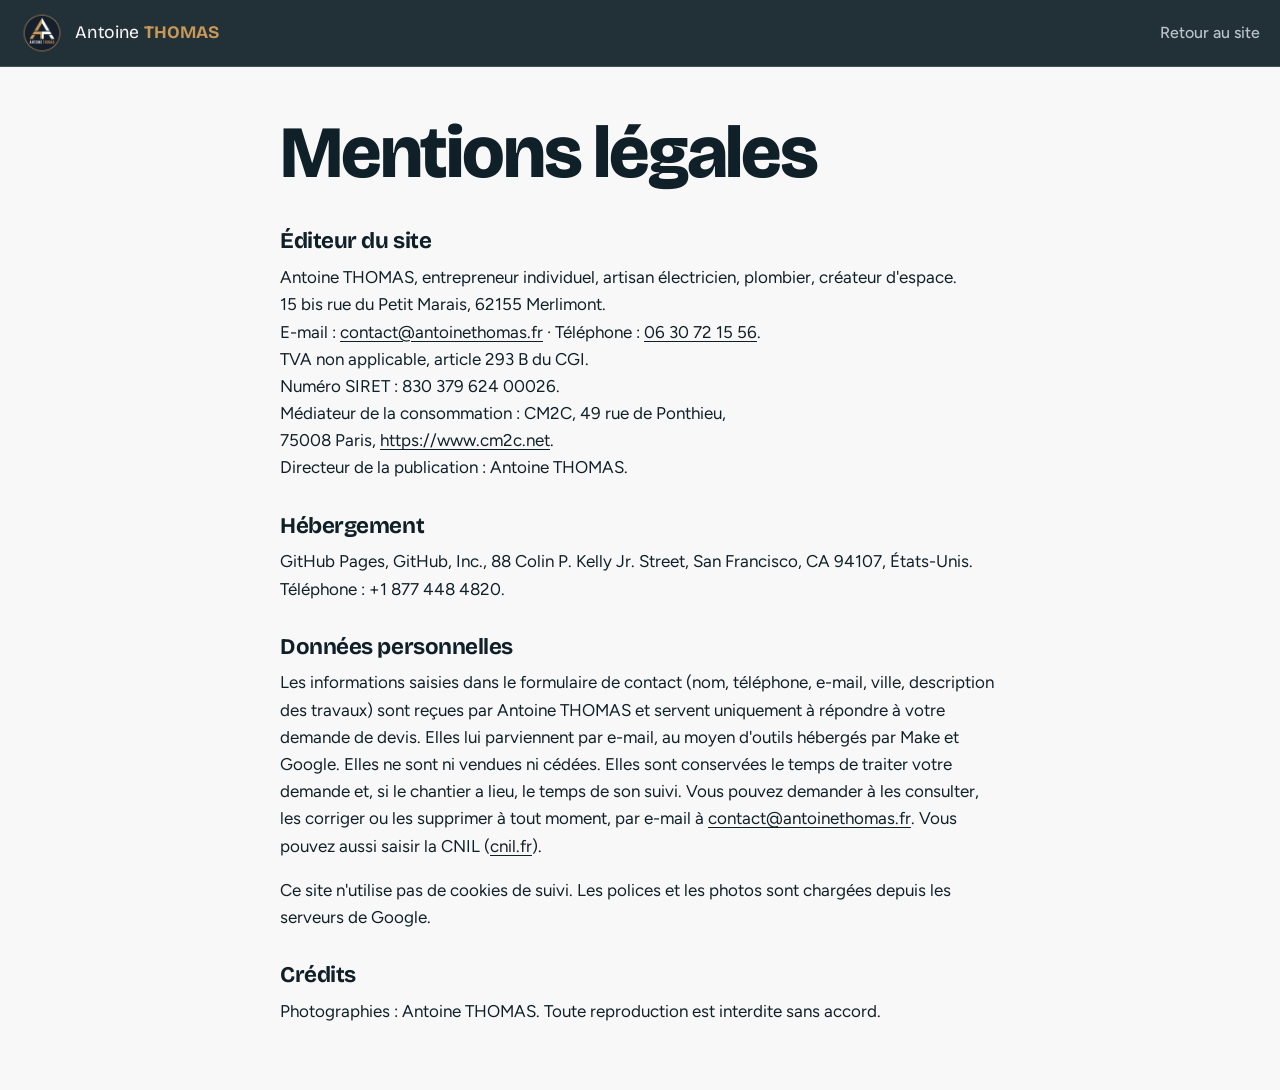
==== commit 5cc92d17: "Mentions légales : médiateur de la consommation CM2C Co-Authored-By: Claude Opus 5.5 <noreply@anthro" ====
--- a/mentions-legales.html
+++ b/mentions-legales.html
@@ -24,6 +24,7 @@
   E-mail : <a href="mailto:contact@antoinethomas.fr">contact@antoinethomas.fr</a> · Téléphone : <a href="tel:+33630721556">06 30 72 15 56</a>.<br>
   TVA non applicable, article 293 B du CGI.<br>
   Numéro SIRET : 830 379 624 00026.<br>
+  Médiateur de la consommation : CM2C, 49 rue de Ponthieu, 75008 Paris, <a href="https://www.cm2c.net" target="_blank" rel="noopener">https://www.cm2c.net</a>.<br>
   Directeur de la publication : Antoine THOMAS.</p>
   <h2>Hébergement</h2>
   <p>GitHub Pages, GitHub, Inc., 88 Colin P. Kelly Jr. Street, San Francisco, CA 94107, États-Unis. Téléphone : +1 877 448 4820.</p>
